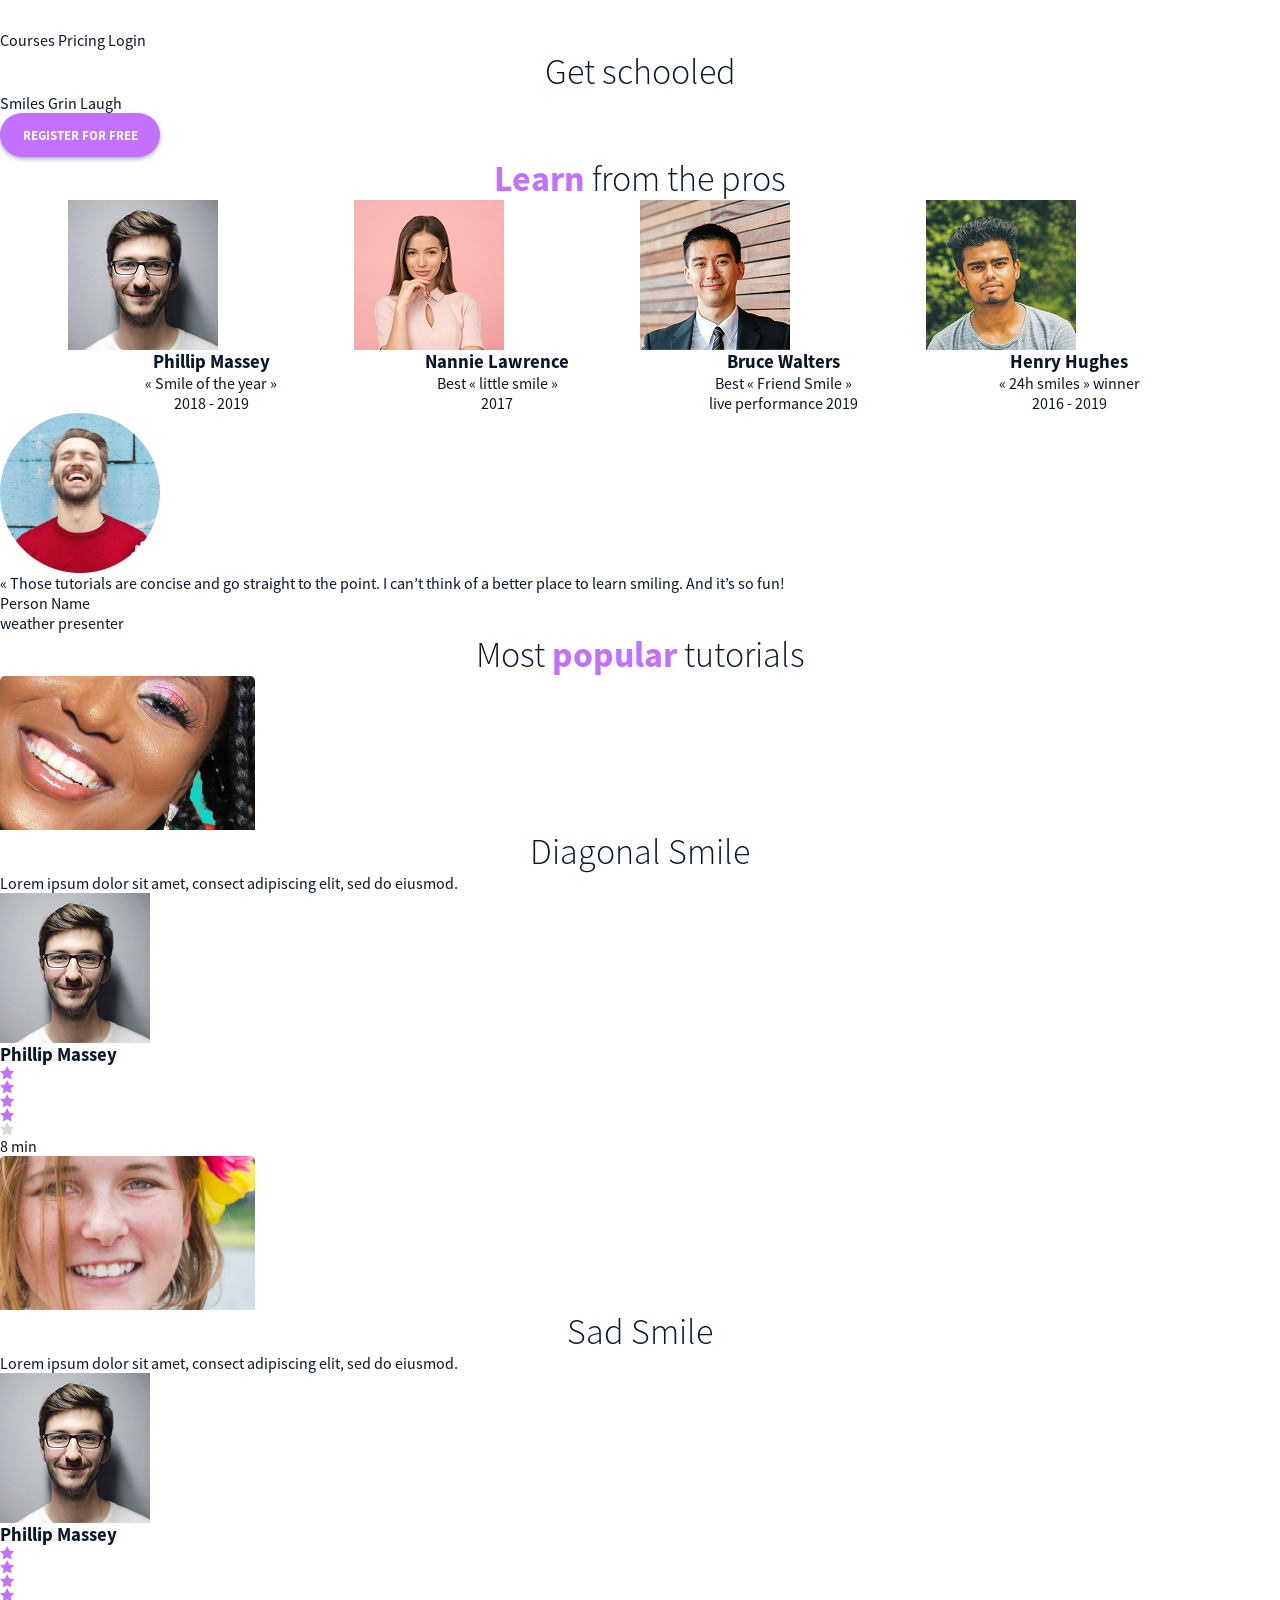
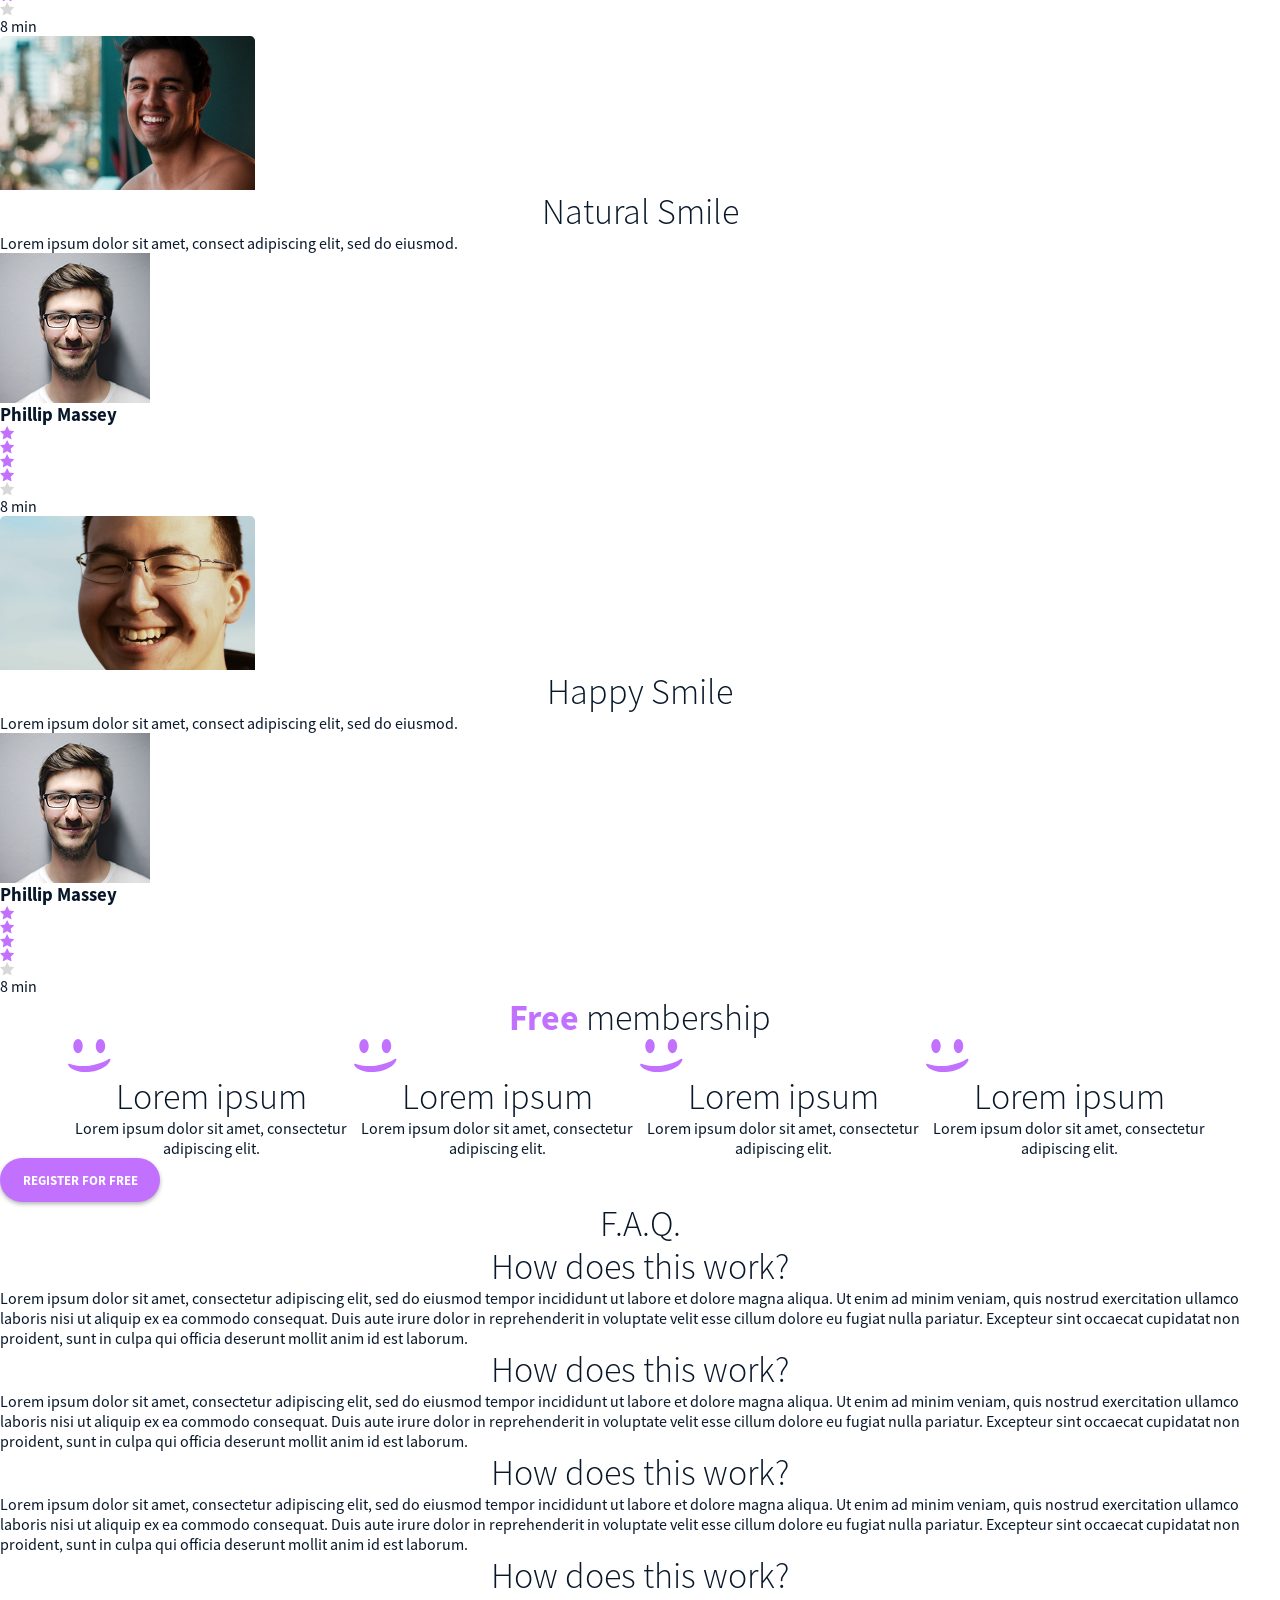
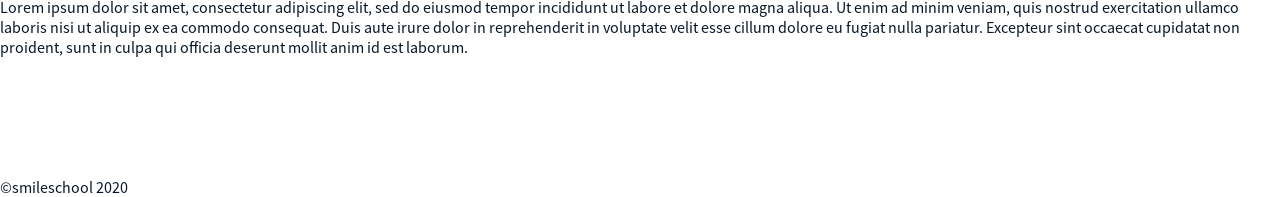
==== css_advanced/task_1/index.html @ 3a3b354c "css_advanced: SmileSchool page styled from the Figma design (header, banner, quote, videos, membersh" ====
<!DOCTYPE html>
<html lang="en">
<head>
  <meta charset="UTF-8">
  <meta name="viewport" content="width=device-width, initial-scale=1.0">
  <title>SmileSchool</title>
  <link rel="stylesheet" href="styles.css">
</head>
<body>
  <header>
    <a href="#"><img src="../assets/logo.svg" alt="SmileSchool logo"></a>
    <nav>
      <a href="#">Courses</a>
      <a href="#">Pricing</a>
      <a href="#">Login</a>
    </nav>
  </header>
  <main>
    <section class="banner">
      <div>
        <h1>Get schooled</h1>
        <p>Smiles Grin Laugh</p>
        <button>Register for free</button>
      </div>
      <div class="pros">
        <h2><strong>Learn</strong> from the pros</h2>
        <div class="grid">
          <div>
            <img src="../assets/profile_1.png" alt="Phillip Massey">
            <h3>Phillip Massey</h3>
            <p>« Smile of the year »<br>2018 - 2019</p>
          </div>
          <div>
            <img src="../assets/profile_2.png" alt="Nannie Lawrence">
            <h3>Nannie Lawrence</h3>
            <p>Best « little smile »<br>2017</p>
          </div>
          <div>
            <img src="../assets/profile_3.png" alt="Bruce Walters">
            <h3>Bruce Walters</h3>
            <p>Best « Friend Smile »<br>live performance 2019</p>
          </div>
          <div>
            <img src="../assets/profile_4.png" alt="Henry Hughes">
            <h3>Henry Hughes</h3>
            <p>« 24h smiles » winner<br>2016 - 2019</p>
          </div>
        </div>
      </div>
    </section>
    <section class="quote">
      <div>
        <img src="../assets/author.png" alt="Person Name">
        <div>
          <blockquote>« Those tutorials are concise and go straight to the point. I can’t think of a better place to learn smiling. And it’s so fun!</blockquote>
          <p class="name">Person Name</p>
          <p class="job">weather presenter</p>
        </div>
      </div>
    </section>
    <section class="videos">
      <h1>Most <strong>popular</strong> tutorials</h1>
      <div class="cards">
        <div class="video">
          <img src="../assets/preview_1.png" alt="Diagonal Smile thumbnail">
          <h2>Diagonal Smile</h2>
          <p>Lorem ipsum dolor sit amet, consect adipiscing elit, sed do eiusmod.</p>
          <div class="author">
            <img src="../assets/profile_1.png" alt="Phillip Massey">
            <h3>Phillip Massey</h3>
          </div>
          <div class="rating">
            <div>
              <img src="../assets/star_a.svg" alt="star">
              <img src="../assets/star_a.svg" alt="star">
              <img src="../assets/star_a.svg" alt="star">
              <img src="../assets/star_a.svg" alt="star">
              <img src="../assets/star_b.svg" alt="star">
            </div>
            <p>8 min</p>
          </div>
        </div>
        <div class="video">
          <img src="../assets/preview_2.png" alt="Sad Smile thumbnail">
          <h2>Sad Smile</h2>
          <p>Lorem ipsum dolor sit amet, consect adipiscing elit, sed do eiusmod.</p>
          <div class="author">
            <img src="../assets/profile_1.png" alt="Phillip Massey">
            <h3>Phillip Massey</h3>
          </div>
          <div class="rating">
            <div>
              <img src="../assets/star_a.svg" alt="star">
              <img src="../assets/star_a.svg" alt="star">
              <img src="../assets/star_a.svg" alt="star">
              <img src="../assets/star_a.svg" alt="star">
              <img src="../assets/star_b.svg" alt="star">
            </div>
            <p>8 min</p>
          </div>
        </div>
        <div class="video">
          <img src="../assets/preview_3.png" alt="Natural Smile thumbnail">
          <h2>Natural Smile</h2>
          <p>Lorem ipsum dolor sit amet, consect adipiscing elit, sed do eiusmod.</p>
          <div class="author">
            <img src="../assets/profile_1.png" alt="Phillip Massey">
            <h3>Phillip Massey</h3>
          </div>
          <div class="rating">
            <div>
              <img src="../assets/star_a.svg" alt="star">
              <img src="../assets/star_a.svg" alt="star">
              <img src="../assets/star_a.svg" alt="star">
              <img src="../assets/star_a.svg" alt="star">
              <img src="../assets/star_b.svg" alt="star">
            </div>
            <p>8 min</p>
          </div>
        </div>
        <div class="video">
          <img src="../assets/preview_4.png" alt="Happy Smile thumbnail">
          <h2>Happy Smile</h2>
          <p>Lorem ipsum dolor sit amet, consect adipiscing elit, sed do eiusmod.</p>
          <div class="author">
            <img src="../assets/profile_1.png" alt="Phillip Massey">
            <h3>Phillip Massey</h3>
          </div>
          <div class="rating">
            <div>
              <img src="../assets/star_a.svg" alt="star">
              <img src="../assets/star_a.svg" alt="star">
              <img src="../assets/star_a.svg" alt="star">
              <img src="../assets/star_a.svg" alt="star">
              <img src="../assets/star_b.svg" alt="star">
            </div>
            <p>8 min</p>
          </div>
        </div>
      </div>
    </section>
    <section class="membership">
      <h1><strong>Free</strong> membership</h1>
      <div class="grid">
        <div>
          <img src="../assets/smile.svg" alt="smile">
          <h2>Lorem ipsum</h2>
          <p>Lorem ipsum dolor sit amet, consectetur adipiscing elit.</p>
        </div>
        <div>
          <img src="../assets/smile.svg" alt="smile">
          <h2>Lorem ipsum</h2>
          <p>Lorem ipsum dolor sit amet, consectetur adipiscing elit.</p>
        </div>
        <div>
          <img src="../assets/smile.svg" alt="smile">
          <h2>Lorem ipsum</h2>
          <p>Lorem ipsum dolor sit amet, consectetur adipiscing elit.</p>
        </div>
        <div>
          <img src="../assets/smile.svg" alt="smile">
          <h2>Lorem ipsum</h2>
          <p>Lorem ipsum dolor sit amet, consectetur adipiscing elit.</p>
        </div>
      </div>
      <button>Register for free</button>
    </section>
    <section class="faq">
      <h1>F.A.Q.</h1>
      <div>
        <div class="row">
          <div>
            <h2>How does this work?</h2>
            <p>Lorem ipsum dolor sit amet, consectetur adipiscing elit, sed do eiusmod tempor incididunt ut labore et dolore magna aliqua. Ut enim ad minim veniam, quis nostrud exercitation ullamco laboris nisi ut aliquip ex ea commodo consequat. Duis aute irure dolor in reprehenderit in voluptate velit esse cillum dolore eu fugiat nulla pariatur. Excepteur sint occaecat cupidatat non proident, sunt in culpa qui officia deserunt mollit anim id est laborum.</p>
          </div>
          <div>
            <h2>How does this work?</h2>
            <p>Lorem ipsum dolor sit amet, consectetur adipiscing elit, sed do eiusmod tempor incididunt ut labore et dolore magna aliqua. Ut enim ad minim veniam, quis nostrud exercitation ullamco laboris nisi ut aliquip ex ea commodo consequat. Duis aute irure dolor in reprehenderit in voluptate velit esse cillum dolore eu fugiat nulla pariatur. Excepteur sint occaecat cupidatat non proident, sunt in culpa qui officia deserunt mollit anim id est laborum.</p>
          </div>
        </div>
        <div class="row">
          <div>
            <h2>How does this work?</h2>
            <p>Lorem ipsum dolor sit amet, consectetur adipiscing elit, sed do eiusmod tempor incididunt ut labore et dolore magna aliqua. Ut enim ad minim veniam, quis nostrud exercitation ullamco laboris nisi ut aliquip ex ea commodo consequat. Duis aute irure dolor in reprehenderit in voluptate velit esse cillum dolore eu fugiat nulla pariatur. Excepteur sint occaecat cupidatat non proident, sunt in culpa qui officia deserunt mollit anim id est laborum.</p>
          </div>
          <div>
            <h2>How does this work?</h2>
            <p>Lorem ipsum dolor sit amet, consectetur adipiscing elit, sed do eiusmod tempor incididunt ut labore et dolore magna aliqua. Ut enim ad minim veniam, quis nostrud exercitation ullamco laboris nisi ut aliquip ex ea commodo consequat. Duis aute irure dolor in reprehenderit in voluptate velit esse cillum dolore eu fugiat nulla pariatur. Excepteur sint occaecat cupidatat non proident, sunt in culpa qui officia deserunt mollit anim id est laborum.</p>
          </div>
        </div>
      </div>
    </section>
  </main>
  <footer>
    <div>
      <div class="top">
        <img src="../assets/logo.svg" alt="SmileSchool logo">
        <div>
          <a href="#"><img src="../assets/icon_facebook.svg" alt="Facebook"></a>
          <a href="#"><img src="../assets/icon_twitter.svg" alt="Twitter"></a>
          <a href="#"><img src="../assets/icon_instagram.svg" alt="Instagram"></a>
        </div>
      </div>
      <p>©smileschool 2020</p>
    </div>
  </footer>
</body>
</html>
---- css_advanced/task_1/styles.css ----
@font-face {
  font-family: "Source Sans Pro";
  font-weight: 300;
  src: url("../assets/source-sans-pro_light.otf");
}

@font-face {
  font-family: "Source Sans Pro";
  font-weight: 400;
  src: url("../assets/source-sans-pro_regular.otf");
}

@font-face {
  font-family: "Source Sans Pro";
  font-weight: 400;
  font-style: italic;
  src: url("../assets/source-sans-pro_italic.otf");
}

@font-face {
  font-family: "Source Sans Pro";
  font-weight: 700;
  src: url("../assets/source-sans-pro_bold.otf");
}

body {
  margin: 0;
  font-family: "Source Sans Pro", sans-serif;
  background-color: #FFFFFF;
  color: #071629;
}

h1, h2, h3, p, blockquote {
  margin: 0;
}

img {
  display: block;
}

a {
  color: inherit;
  text-decoration: none;
}

button {
  width: 160px;
  height: 44px;
  border: none;
  border-radius: 22px;
  background-color: #C271FF;
  box-shadow: 0 2px 4px rgba(0, 0, 0, 0.3);
  color: #FFFFFF;
  font-family: inherit;
  font-size: 13px;
  font-weight: 700;
  text-transform: uppercase;
  cursor: pointer;
}

main h1, main h2 {
  font-size: 36px;
  font-weight: 300;
  line-height: 43px;
  text-align: center;
}

strong {
  color: #C271FF;
  font-weight: 700;
}

.grid {
  display: flex;
  max-width: 1144px;
  margin: 0 auto;
  text-align: center;
}

.grid > div {
  flex: 1;
}
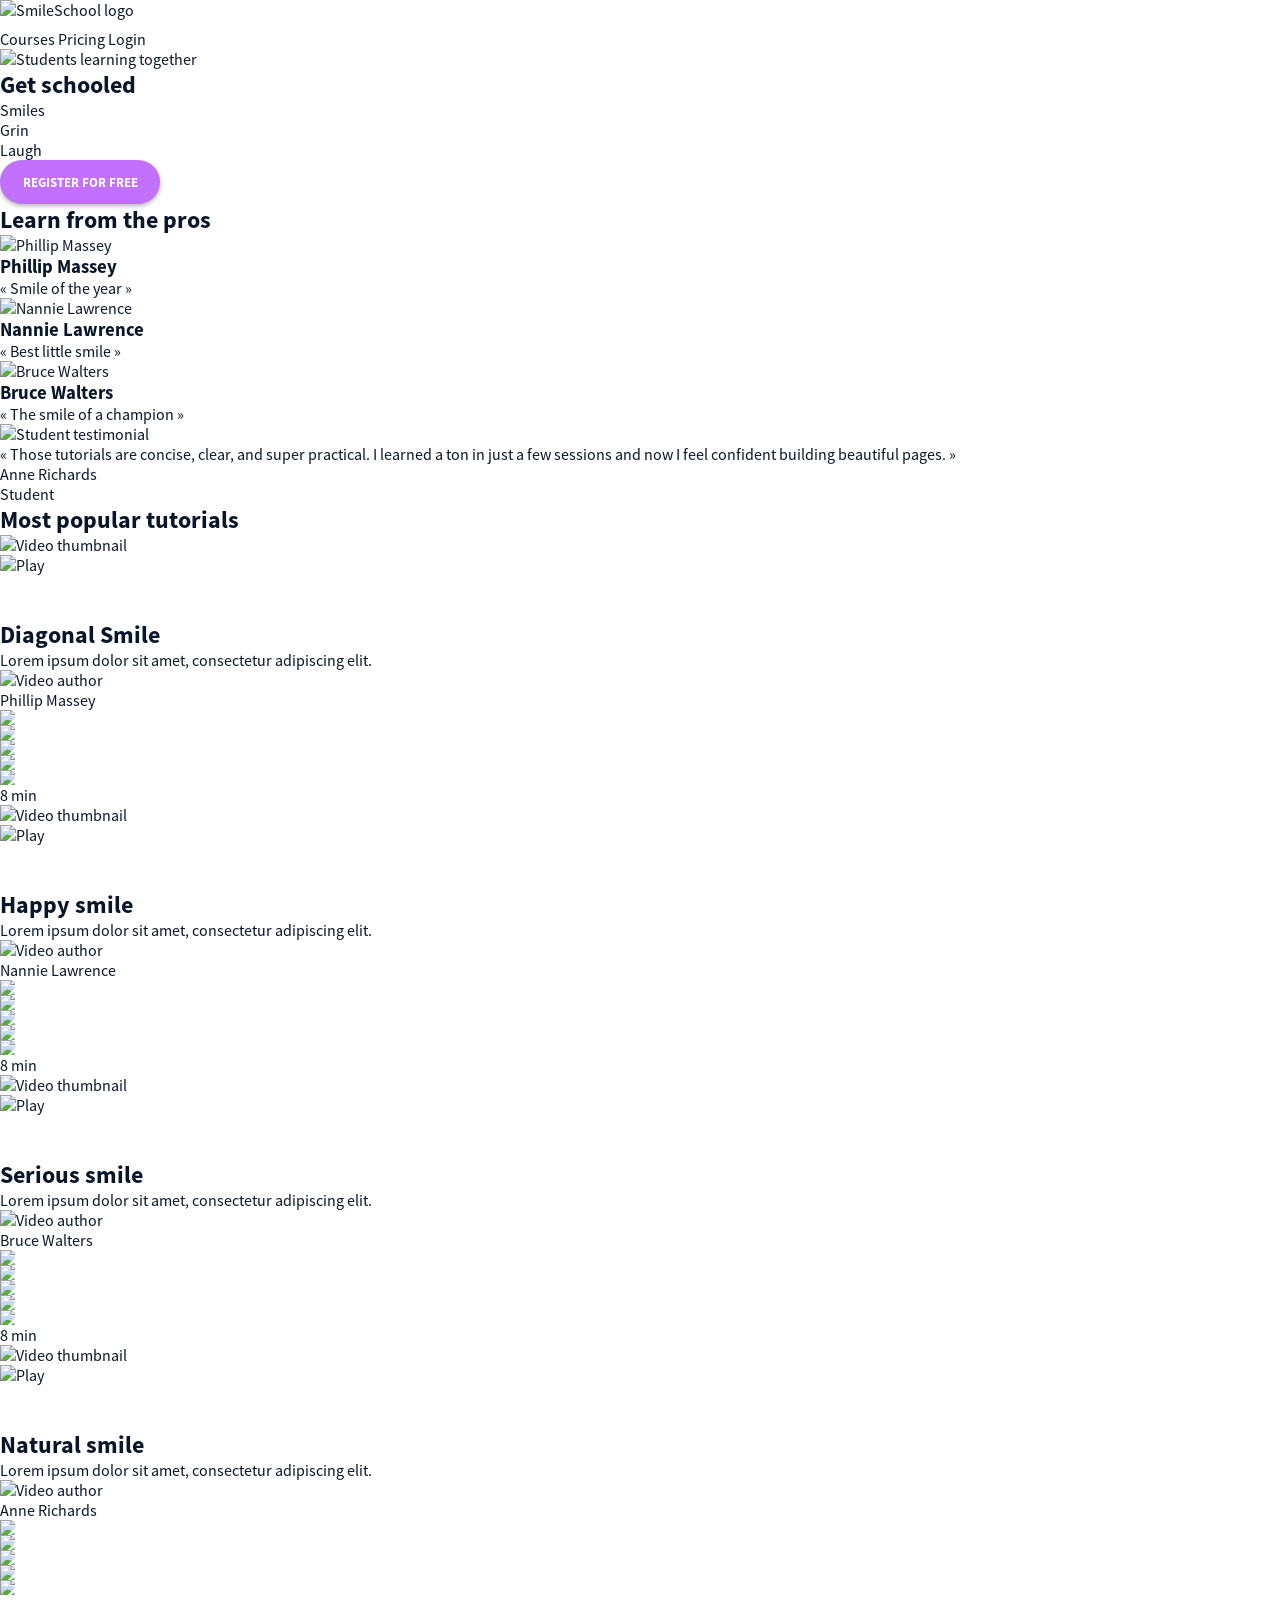
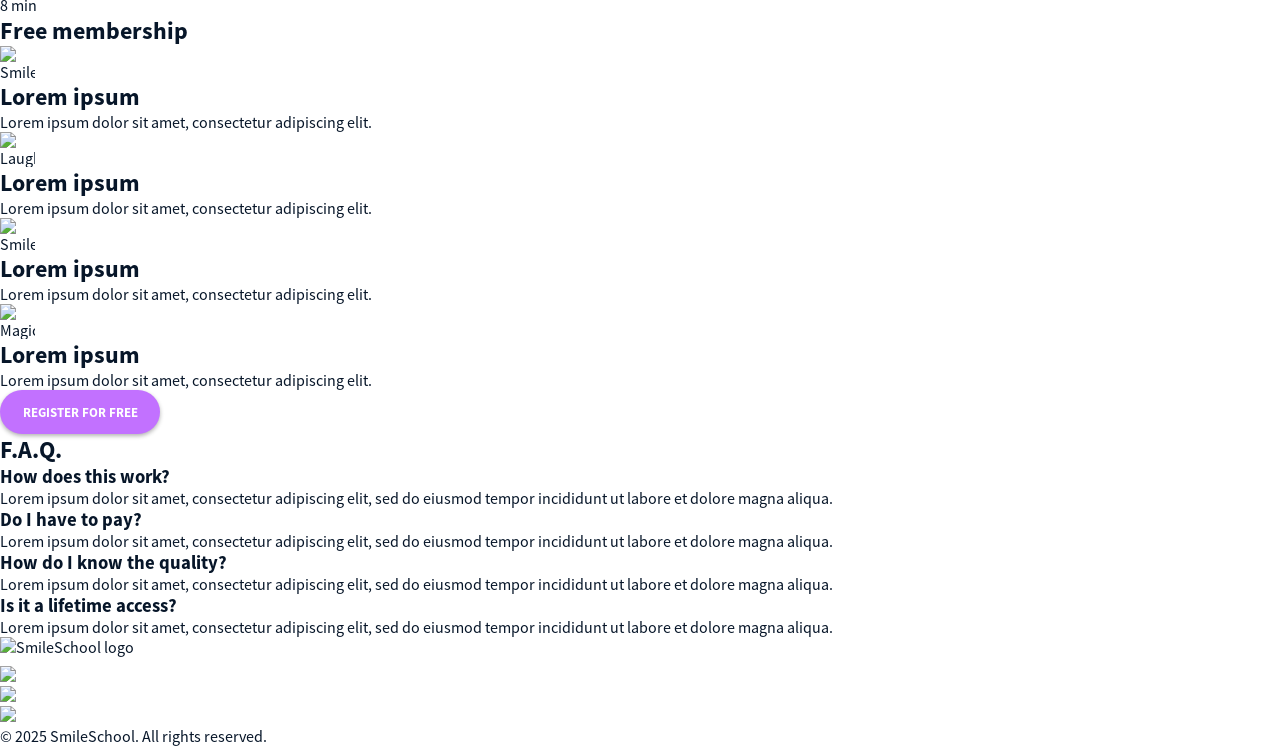
==== commit 2465f92a: "s" ====
--- a/css_advanced/task_1/index.html
+++ b/css_advanced/task_1/index.html
@@ -1,208 +1,241 @@
 <!DOCTYPE html>
 <html lang="en">
-<head>
-  <meta charset="UTF-8">
-  <meta name="viewport" content="width=device-width, initial-scale=1.0">
-  <title>SmileSchool</title>
-  <link rel="stylesheet" href="styles.css">
-</head>
-<body>
-  <header>
-    <a href="#"><img src="../assets/logo.svg" alt="SmileSchool logo"></a>
-    <nav>
-      <a href="#">Courses</a>
-      <a href="#">Pricing</a>
-      <a href="#">Login</a>
-    </nav>
-  </header>
-  <main>
-    <section class="banner">
-      <div>
-        <h1>Get schooled</h1>
-        <p>Smiles Grin Laugh</p>
-        <button>Register for free</button>
-      </div>
-      <div class="pros">
-        <h2><strong>Learn</strong> from the pros</h2>
-        <div class="grid">
-          <div>
-            <img src="../assets/profile_1.png" alt="Phillip Massey">
-            <h3>Phillip Massey</h3>
-            <p>« Smile of the year »<br>2018 - 2019</p>
-          </div>
-          <div>
-            <img src="../assets/profile_2.png" alt="Nannie Lawrence">
-            <h3>Nannie Lawrence</h3>
-            <p>Best « little smile »<br>2017</p>
-          </div>
-          <div>
-            <img src="../assets/profile_3.png" alt="Bruce Walters">
-            <h3>Bruce Walters</h3>
-            <p>Best « Friend Smile »<br>live performance 2019</p>
-          </div>
-          <div>
-            <img src="../assets/profile_4.png" alt="Henry Hughes">
-            <h3>Henry Hughes</h3>
-            <p>« 24h smiles » winner<br>2016 - 2019</p>
-          </div>
-        </div>
-      </div>
-    </section>
-    <section class="quote">
-      <div>
-        <img src="../assets/author.png" alt="Person Name">
-        <div>
-          <blockquote>« Those tutorials are concise and go straight to the point. I can’t think of a better place to learn smiling. And it’s so fun!</blockquote>
-          <p class="name">Person Name</p>
-          <p class="job">weather presenter</p>
-        </div>
-      </div>
-    </section>
-    <section class="videos">
-      <h1>Most <strong>popular</strong> tutorials</h1>
-      <div class="cards">
-        <div class="video">
-          <img src="../assets/preview_1.png" alt="Diagonal Smile thumbnail">
+  <head>
+    <meta charset="UTF-8" />
+    <meta name="viewport" content="width=device-width, initial-scale=1.0" />
+    <title>SmileSchool</title>
+    <link rel="preconnect" href="https://fonts.googleapis.com" />
+    <link rel="preconnect" href="https://fonts.gstatic.com" crossorigin />
+    <link href="https://fonts.googleapis.com/css2?family=Source+Sans+3:wght@200;300;400;600;700;900&display=swap" rel="stylesheet" />
+    <link rel="stylesheet" href="styles.css" />
+  </head>
+  <body>
+    <section id="banner-section">
+      <header>
+        <div id="header-div">
+          <a href="#" aria-label="SmileSchool home">
+            <img src="https://cdn-icons-png.flaticon.com/512/684/684908.png" alt="SmileSchool logo" width="167" height="29" />
+          </a>
+          <nav id="header-links" aria-label="Main navigation">
+            <a href="#courses">Courses</a>
+            <a href="#pricing">Pricing</a>
+            <a href="#login">Login</a>
+          </nav>
+        </div>
+      </header>
+
+      <img
+        id="banner-bg"
+        src="https://images.unsplash.com/photo-1516321318423-f06f85e504b3?auto=format&fit=crop&w=1440&q=80"
+        alt="Students learning together"
+      />
+      <div id="gradient"></div>
+
+      <h1>Get schooled</h1>
+      <div id="banner-text">
+        <p>Smiles</p>
+        <p>Grin</p>
+        <p>Laugh</p>
+      </div>
+      <button class="register-button" id="banner-button" type="button">REGISTER FOR FREE</button>
+    </section>
+
+    <section id="pros-section">
+      <h2>Learn from the pros</h2>
+      <div id="pros-quotes">
+        <article class="pro">
+          <img class="round-image" src="https://images.unsplash.com/photo-1500648767791-00dcc994a43e?auto=format&fit=crop&w=300&q=80" alt="Phillip Massey" />
+          <h3 id="pro">Phillip Massey</h3>
+          <p class="pro-quote">« Smile of the year »</p>
+        </article>
+        <article class="pro">
+          <img class="round-image" src="https://images.unsplash.com/photo-1494790108377-be9c29b29330?auto=format&fit=crop&w=300&q=80" alt="Nannie Lawrence" />
+          <h3 id="pro">Nannie Lawrence</h3>
+          <p class="pro-quote">« Best little smile »</p>
+        </article>
+        <article class="pro">
+          <img class="round-image" src="https://images.unsplash.com/photo-1506794778202-cad84cf45f1d?auto=format&fit=crop&w=300&q=80" alt="Bruce Walters" />
+          <h3 id="pro">Bruce Walters</h3>
+          <p class="pro-quote">« The smile of a champion »</p>
+        </article>
+      </div>
+    </section>
+
+    <section id="quotes-section">
+      <div id="quote-div">
+        <img src="https://images.unsplash.com/photo-1534528741775-53994a69daeb?auto=format&fit=crop&w=200&q=80" alt="Student testimonial" />
+        <div id="quote-block">
+          <blockquote>
+            « Those tutorials are concise, clear, and super practical. I learned a ton in just a few sessions and now I feel confident building beautiful pages. »
+          </blockquote>
+          <p id="quote-auth">Anne Richards</p>
+          <p id="auth-profession">Student</p>
+        </div>
+      </div>
+    </section>
+
+    <section id="videos-section">
+      <h1>Most popular tutorials</h1>
+      <div id="videos-container">
+        <article class="video-container">
+          <div class="video">
+            <img class="video-img" src="https://images.unsplash.com/photo-1516321165247-4aa89a48be28?auto=format&fit=crop&w=500&q=80" alt="Video thumbnail" />
+            <img class="play-button" src="https://cdn-icons-png.flaticon.com/512/1946/1946488.png" alt="Play" width="64" height="64" />
+          </div>
           <h2>Diagonal Smile</h2>
-          <p>Lorem ipsum dolor sit amet, consect adipiscing elit, sed do eiusmod.</p>
-          <div class="author">
-            <img src="../assets/profile_1.png" alt="Phillip Massey">
-            <h3>Phillip Massey</h3>
-          </div>
-          <div class="rating">
-            <div>
-              <img src="../assets/star_a.svg" alt="star">
-              <img src="../assets/star_a.svg" alt="star">
-              <img src="../assets/star_a.svg" alt="star">
-              <img src="../assets/star_a.svg" alt="star">
-              <img src="../assets/star_b.svg" alt="star">
-            </div>
-            <p>8 min</p>
-          </div>
-        </div>
-        <div class="video">
-          <img src="../assets/preview_2.png" alt="Sad Smile thumbnail">
-          <h2>Sad Smile</h2>
-          <p>Lorem ipsum dolor sit amet, consect adipiscing elit, sed do eiusmod.</p>
-          <div class="author">
-            <img src="../assets/profile_1.png" alt="Phillip Massey">
-            <h3>Phillip Massey</h3>
-          </div>
-          <div class="rating">
-            <div>
-              <img src="../assets/star_a.svg" alt="star">
-              <img src="../assets/star_a.svg" alt="star">
-              <img src="../assets/star_a.svg" alt="star">
-              <img src="../assets/star_a.svg" alt="star">
-              <img src="../assets/star_b.svg" alt="star">
-            </div>
-            <p>8 min</p>
-          </div>
-        </div>
-        <div class="video">
-          <img src="../assets/preview_3.png" alt="Natural Smile thumbnail">
-          <h2>Natural Smile</h2>
-          <p>Lorem ipsum dolor sit amet, consect adipiscing elit, sed do eiusmod.</p>
-          <div class="author">
-            <img src="../assets/profile_1.png" alt="Phillip Massey">
-            <h3>Phillip Massey</h3>
-          </div>
-          <div class="rating">
-            <div>
-              <img src="../assets/star_a.svg" alt="star">
-              <img src="../assets/star_a.svg" alt="star">
-              <img src="../assets/star_a.svg" alt="star">
-              <img src="../assets/star_a.svg" alt="star">
-              <img src="../assets/star_b.svg" alt="star">
-            </div>
-            <p>8 min</p>
-          </div>
-        </div>
-        <div class="video">
-          <img src="../assets/preview_4.png" alt="Happy Smile thumbnail">
-          <h2>Happy Smile</h2>
-          <p>Lorem ipsum dolor sit amet, consect adipiscing elit, sed do eiusmod.</p>
-          <div class="author">
-            <img src="../assets/profile_1.png" alt="Phillip Massey">
-            <h3>Phillip Massey</h3>
-          </div>
-          <div class="rating">
-            <div>
-              <img src="../assets/star_a.svg" alt="star">
-              <img src="../assets/star_a.svg" alt="star">
-              <img src="../assets/star_a.svg" alt="star">
-              <img src="../assets/star_a.svg" alt="star">
-              <img src="../assets/star_b.svg" alt="star">
-            </div>
-            <p>8 min</p>
-          </div>
-        </div>
-      </div>
-    </section>
-    <section class="membership">
-      <h1><strong>Free</strong> membership</h1>
-      <div class="grid">
-        <div>
-          <img src="../assets/smile.svg" alt="smile">
-          <h2>Lorem ipsum</h2>
-          <p>Lorem ipsum dolor sit amet, consectetur adipiscing elit.</p>
-        </div>
-        <div>
-          <img src="../assets/smile.svg" alt="smile">
-          <h2>Lorem ipsum</h2>
-          <p>Lorem ipsum dolor sit amet, consectetur adipiscing elit.</p>
-        </div>
-        <div>
-          <img src="../assets/smile.svg" alt="smile">
-          <h2>Lorem ipsum</h2>
-          <p>Lorem ipsum dolor sit amet, consectetur adipiscing elit.</p>
-        </div>
-        <div>
-          <img src="../assets/smile.svg" alt="smile">
-          <h2>Lorem ipsum</h2>
-          <p>Lorem ipsum dolor sit amet, consectetur adipiscing elit.</p>
-        </div>
-      </div>
-      <button>Register for free</button>
-    </section>
-    <section class="faq">
-      <h1>F.A.Q.</h1>
-      <div>
-        <div class="row">
-          <div>
-            <h2>How does this work?</h2>
-            <p>Lorem ipsum dolor sit amet, consectetur adipiscing elit, sed do eiusmod tempor incididunt ut labore et dolore magna aliqua. Ut enim ad minim veniam, quis nostrud exercitation ullamco laboris nisi ut aliquip ex ea commodo consequat. Duis aute irure dolor in reprehenderit in voluptate velit esse cillum dolore eu fugiat nulla pariatur. Excepteur sint occaecat cupidatat non proident, sunt in culpa qui officia deserunt mollit anim id est laborum.</p>
-          </div>
-          <div>
-            <h2>How does this work?</h2>
-            <p>Lorem ipsum dolor sit amet, consectetur adipiscing elit, sed do eiusmod tempor incididunt ut labore et dolore magna aliqua. Ut enim ad minim veniam, quis nostrud exercitation ullamco laboris nisi ut aliquip ex ea commodo consequat. Duis aute irure dolor in reprehenderit in voluptate velit esse cillum dolore eu fugiat nulla pariatur. Excepteur sint occaecat cupidatat non proident, sunt in culpa qui officia deserunt mollit anim id est laborum.</p>
-          </div>
-        </div>
-        <div class="row">
-          <div>
-            <h2>How does this work?</h2>
-            <p>Lorem ipsum dolor sit amet, consectetur adipiscing elit, sed do eiusmod tempor incididunt ut labore et dolore magna aliqua. Ut enim ad minim veniam, quis nostrud exercitation ullamco laboris nisi ut aliquip ex ea commodo consequat. Duis aute irure dolor in reprehenderit in voluptate velit esse cillum dolore eu fugiat nulla pariatur. Excepteur sint occaecat cupidatat non proident, sunt in culpa qui officia deserunt mollit anim id est laborum.</p>
-          </div>
-          <div>
-            <h2>How does this work?</h2>
-            <p>Lorem ipsum dolor sit amet, consectetur adipiscing elit, sed do eiusmod tempor incididunt ut labore et dolore magna aliqua. Ut enim ad minim veniam, quis nostrud exercitation ullamco laboris nisi ut aliquip ex ea commodo consequat. Duis aute irure dolor in reprehenderit in voluptate velit esse cillum dolore eu fugiat nulla pariatur. Excepteur sint occaecat cupidatat non proident, sunt in culpa qui officia deserunt mollit anim id est laborum.</p>
-          </div>
-        </div>
-      </div>
-    </section>
-  </main>
-  <footer>
-    <div>
-      <div class="top">
-        <img src="../assets/logo.svg" alt="SmileSchool logo">
-        <div>
-          <a href="#"><img src="../assets/icon_facebook.svg" alt="Facebook"></a>
-          <a href="#"><img src="../assets/icon_twitter.svg" alt="Twitter"></a>
-          <a href="#"><img src="../assets/icon_instagram.svg" alt="Instagram"></a>
-        </div>
-      </div>
-      <p>©smileschool 2020</p>
-    </div>
-  </footer>
-</body>
+          <p class="video-desc">Lorem ipsum dolor sit amet, consectetur adipiscing elit.</p>
+          <div class="author-container">
+            <img class="author-img" src="https://images.unsplash.com/photo-1438761681033-6461ffad8d80?auto=format&fit=crop&w=100&q=80" alt="Video author" />
+            <p class="video-author-name">Phillip Massey</p>
+          </div>
+          <div class="video-rating">
+            <div class="stars-ratings" aria-label="five star rating">
+              <img src="https://cdn-icons-png.flaticon.com/512/1828/1828884.png" alt="Star" width="15" height="15" />
+              <img src="https://cdn-icons-png.flaticon.com/512/1828/1828884.png" alt="Star" width="15" height="15" />
+              <img src="https://cdn-icons-png.flaticon.com/512/1828/1828884.png" alt="Star" width="15" height="15" />
+              <img src="https://cdn-icons-png.flaticon.com/512/1828/1828884.png" alt="Star" width="15" height="15" />
+              <img src="https://cdn-icons-png.flaticon.com/512/1828/1828884.png" alt="Star" width="15" height="15" />
+            </div>
+            <p>8 min</p>
+          </div>
+        </article>
+
+        <article class="video-container">
+          <div class="video">
+            <img class="video-img" src="https://images.unsplash.com/photo-1522202176988-66273c2fd55f?auto=format&fit=crop&w=500&q=80" alt="Video thumbnail" />
+            <img class="play-button" src="https://cdn-icons-png.flaticon.com/512/1946/1946488.png" alt="Play" width="64" height="64" />
+          </div>
+          <h2>Happy smile</h2>
+          <p class="video-desc">Lorem ipsum dolor sit amet, consectetur adipiscing elit.</p>
+          <div class="author-container">
+            <img class="author-img" src="https://images.unsplash.com/photo-1544005313-94ddf0286df2?auto=format&fit=crop&w=100&q=80" alt="Video author" />
+            <p class="video-author-name">Nannie Lawrence</p>
+          </div>
+          <div class="video-rating">
+            <div class="stars-ratings" aria-label="five star rating">
+              <img src="https://cdn-icons-png.flaticon.com/512/1828/1828884.png" alt="Star" width="15" height="15" />
+              <img src="https://cdn-icons-png.flaticon.com/512/1828/1828884.png" alt="Star" width="15" height="15" />
+              <img src="https://cdn-icons-png.flaticon.com/512/1828/1828884.png" alt="Star" width="15" height="15" />
+              <img src="https://cdn-icons-png.flaticon.com/512/1828/1828884.png" alt="Star" width="15" height="15" />
+              <img src="https://cdn-icons-png.flaticon.com/512/1828/1828884.png" alt="Star" width="15" height="15" />
+            </div>
+            <p>8 min</p>
+          </div>
+        </article>
+
+        <article class="video-container">
+          <div class="video">
+            <img class="video-img" src="https://images.unsplash.com/photo-1497366754035-f200968a6e72?auto=format&fit=crop&w=500&q=80" alt="Video thumbnail" />
+            <img class="play-button" src="https://cdn-icons-png.flaticon.com/512/1946/1946488.png" alt="Play" width="64" height="64" />
+          </div>
+          <h2>Serious smile</h2>
+          <p class="video-desc">Lorem ipsum dolor sit amet, consectetur adipiscing elit.</p>
+          <div class="author-container">
+            <img class="author-img" src="https://images.unsplash.com/photo-1500648767791-00dcc994a43e?auto=format&fit=crop&w=100&q=80" alt="Video author" />
+            <p class="video-author-name">Bruce Walters</p>
+          </div>
+          <div class="video-rating">
+            <div class="stars-ratings" aria-label="five star rating">
+              <img src="https://cdn-icons-png.flaticon.com/512/1828/1828884.png" alt="Star" width="15" height="15" />
+              <img src="https://cdn-icons-png.flaticon.com/512/1828/1828884.png" alt="Star" width="15" height="15" />
+              <img src="https://cdn-icons-png.flaticon.com/512/1828/1828884.png" alt="Star" width="15" height="15" />
+              <img src="https://cdn-icons-png.flaticon.com/512/1828/1828884.png" alt="Star" width="15" height="15" />
+              <img src="https://cdn-icons-png.flaticon.com/512/1828/1828884.png" alt="Star" width="15" height="15" />
+            </div>
+            <p>8 min</p>
+          </div>
+        </article>
+
+        <article class="video-container">
+          <div class="video">
+            <img class="video-img" src="https://images.unsplash.com/photo-1529156069898-49953e39b3ac?auto=format&fit=crop&w=500&q=80" alt="Video thumbnail" />
+            <img class="play-button" src="https://cdn-icons-png.flaticon.com/512/1946/1946488.png" alt="Play" width="64" height="64" />
+          </div>
+          <h2>Natural smile</h2>
+          <p class="video-desc">Lorem ipsum dolor sit amet, consectetur adipiscing elit.</p>
+          <div class="author-container">
+            <img class="author-img" src="https://images.unsplash.com/photo-1524504388940-b1c1722653e1?auto=format&fit=crop&w=100&q=80" alt="Video author" />
+            <p class="video-author-name">Anne Richards</p>
+          </div>
+          <div class="video-rating">
+            <div class="stars-ratings" aria-label="five star rating">
+              <img src="https://cdn-icons-png.flaticon.com/512/1828/1828884.png" alt="Star" width="15" height="15" />
+              <img src="https://cdn-icons-png.flaticon.com/512/1828/1828884.png" alt="Star" width="15" height="15" />
+              <img src="https://cdn-icons-png.flaticon.com/512/1828/1828884.png" alt="Star" width="15" height="15" />
+              <img src="https://cdn-icons-png.flaticon.com/512/1828/1828884.png" alt="Star" width="15" height="15" />
+              <img src="https://cdn-icons-png.flaticon.com/512/1828/1828884.png" alt="Star" width="15" height="15" />
+            </div>
+            <p>8 min</p>
+          </div>
+        </article>
+      </div>
+    </section>
+
+    <section id="membership-section">
+      <h1>Free membership</h1>
+      <div id="membership-list">
+        <article class="membership">
+          <img src="https://cdn-icons-png.flaticon.com/512/271/271154.png" alt="Smiles icon" width="35" height="35" />
+          <h2 class="membership-name">Lorem ipsum</h2>
+          <p>Lorem ipsum dolor sit amet, consectetur adipiscing elit.</p>
+        </article>
+        <article class="membership">
+          <img src="https://cdn-icons-png.flaticon.com/512/2228/2228574.png" alt="Laugh icon" width="35" height="35" />
+          <h2 class="membership-name">Lorem ipsum</h2>
+          <p>Lorem ipsum dolor sit amet, consectetur adipiscing elit.</p>
+        </article>
+        <article class="membership">
+          <img src="https://cdn-icons-png.flaticon.com/512/1015/1015606.png" alt="Smile icon" width="35" height="35" />
+          <h2 class="membership-name">Lorem ipsum</h2>
+          <p>Lorem ipsum dolor sit amet, consectetur adipiscing elit.</p>
+        </article>
+        <article class="membership">
+          <img src="https://cdn-icons-png.flaticon.com/512/443/443140.png" alt="Magic icon" width="35" height="35" />
+          <h2 class="membership-name">Lorem ipsum</h2>
+          <p>Lorem ipsum dolor sit amet, consectetur adipiscing elit.</p>
+        </article>
+      </div>
+      <button class="register-button" id="membership-button" type="button">REGISTER FOR FREE</button>
+    </section>
+
+    <section id="FAQ-section">
+      <h2 id="FAQ-title">F.A.Q.</h2>
+      <div id="FAQ-content">
+        <div class="FAQ-row-block">
+          <article class="FAQ-item-block">
+            <h3 class="FAQ-question">How does this work?</h3>
+            <p class="FAQ-answer">Lorem ipsum dolor sit amet, consectetur adipiscing elit, sed do eiusmod tempor incididunt ut labore et dolore magna aliqua.</p>
+          </article>
+          <article class="FAQ-item-block">
+            <h3 class="FAQ-question">Do I have to pay?</h3>
+            <p class="FAQ-answer">Lorem ipsum dolor sit amet, consectetur adipiscing elit, sed do eiusmod tempor incididunt ut labore et dolore magna aliqua.</p>
+          </article>
+        </div>
+        <div class="FAQ-row-block">
+          <article class="FAQ-item-block">
+            <h3 class="FAQ-question">How do I know the quality?</h3>
+            <p class="FAQ-answer">Lorem ipsum dolor sit amet, consectetur adipiscing elit, sed do eiusmod tempor incididunt ut labore et dolore magna aliqua.</p>
+          </article>
+          <article class="FAQ-item-block">
+            <h3 class="FAQ-question">Is it a lifetime access?</h3>
+            <p class="FAQ-answer">Lorem ipsum dolor sit amet, consectetur adipiscing elit, sed do eiusmod tempor incididunt ut labore et dolore magna aliqua.</p>
+          </article>
+        </div>
+      </div>
+    </section>
+
+    <footer>
+      <div id="footer-row-block">
+        <a href="#" aria-label="SmileSchool home">
+          <img src="https://cdn-icons-png.flaticon.com/512/684/684908.png" alt="SmileSchool logo" width="167" height="29" />
+        </a>
+        <div id="footer-sites" aria-label="Social links">
+          <a href="#" aria-label="Facebook"><img src="https://cdn-icons-png.flaticon.com/512/1384/1384015.png" alt="Facebook" width="20" height="20" /></a>
+          <a href="#" aria-label="Twitter"><img src="https://cdn-icons-png.flaticon.com/512/1384/1384012.png" alt="Twitter" width="20" height="20" /></a>
+          <a href="#" aria-label="Instagram"><img src="https://cdn-icons-png.flaticon.com/512/1384/1384015.png" alt="Instagram" width="20" height="20" /></a>
+        </div>
+      </div>
+      <p id="footer-copyright">© 2025 SmileSchool. All rights reserved.</p>
+    </footer>
+  </body>
 </html>
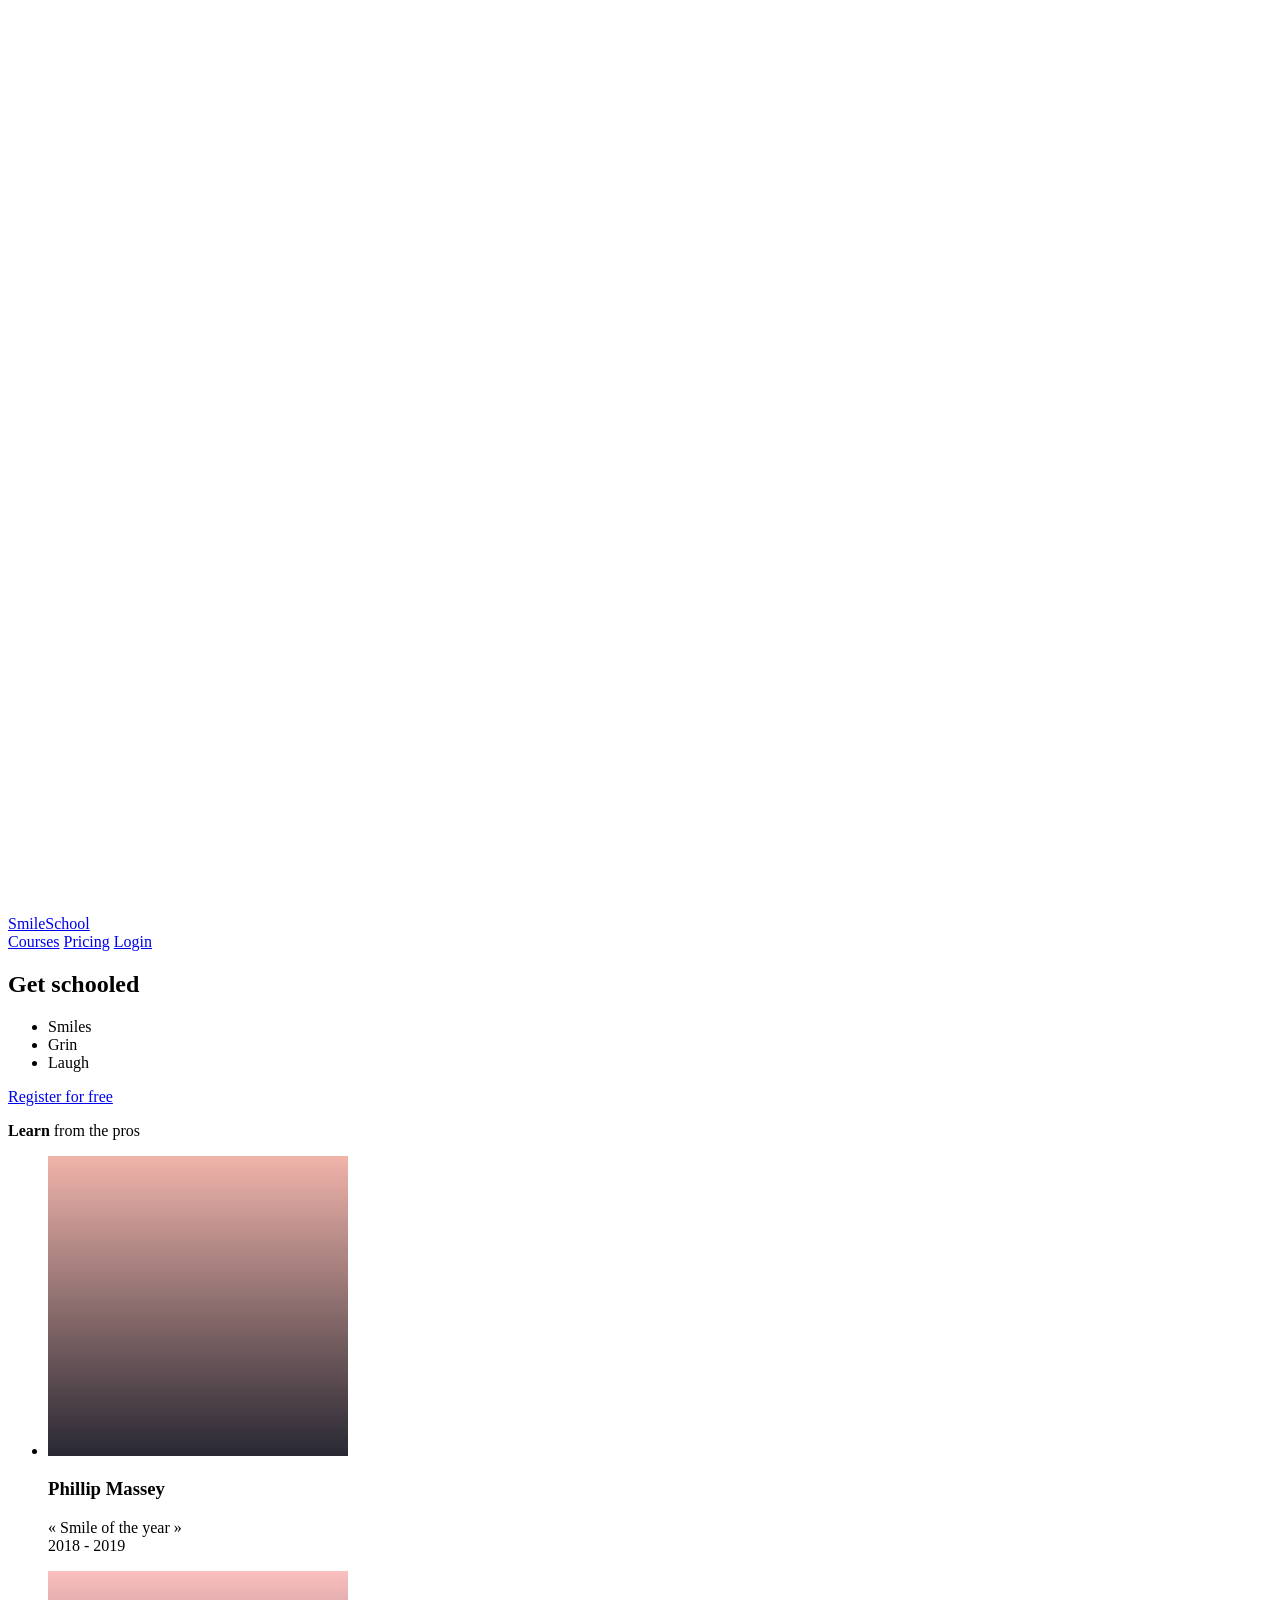
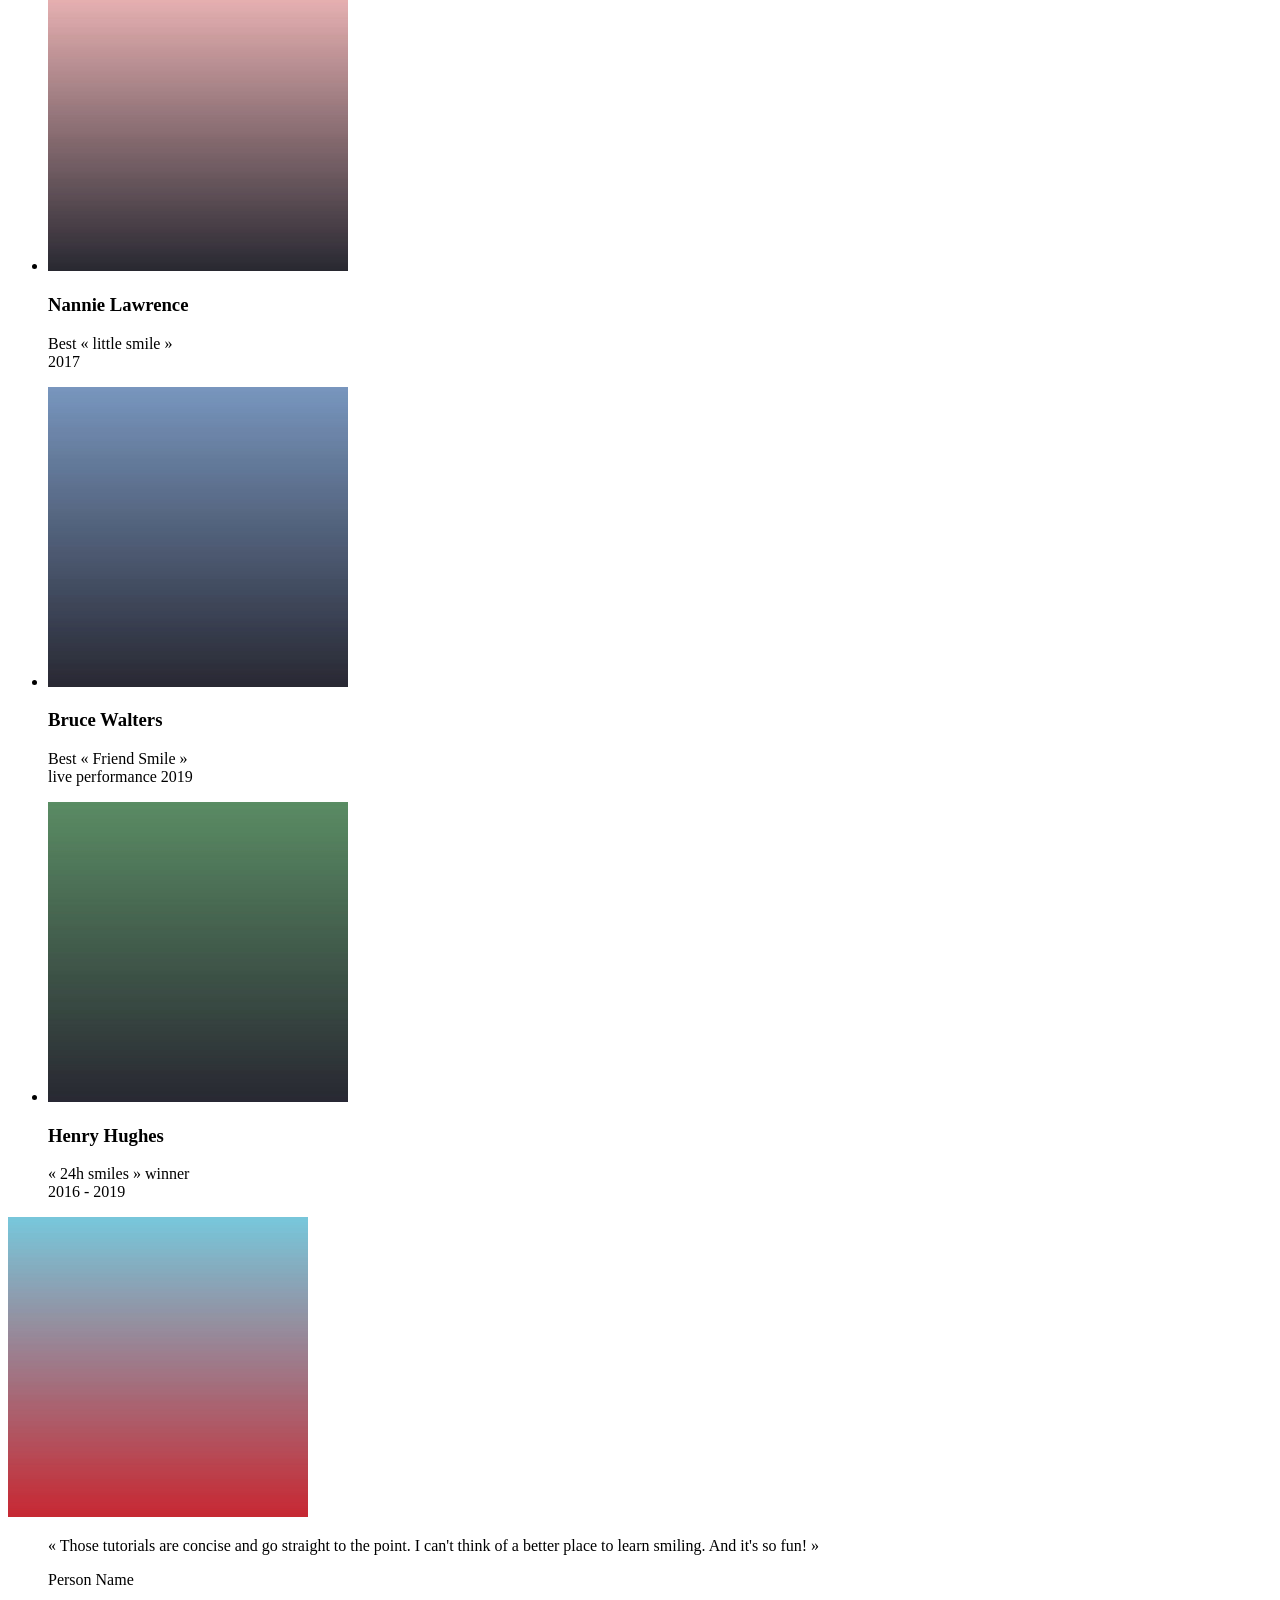
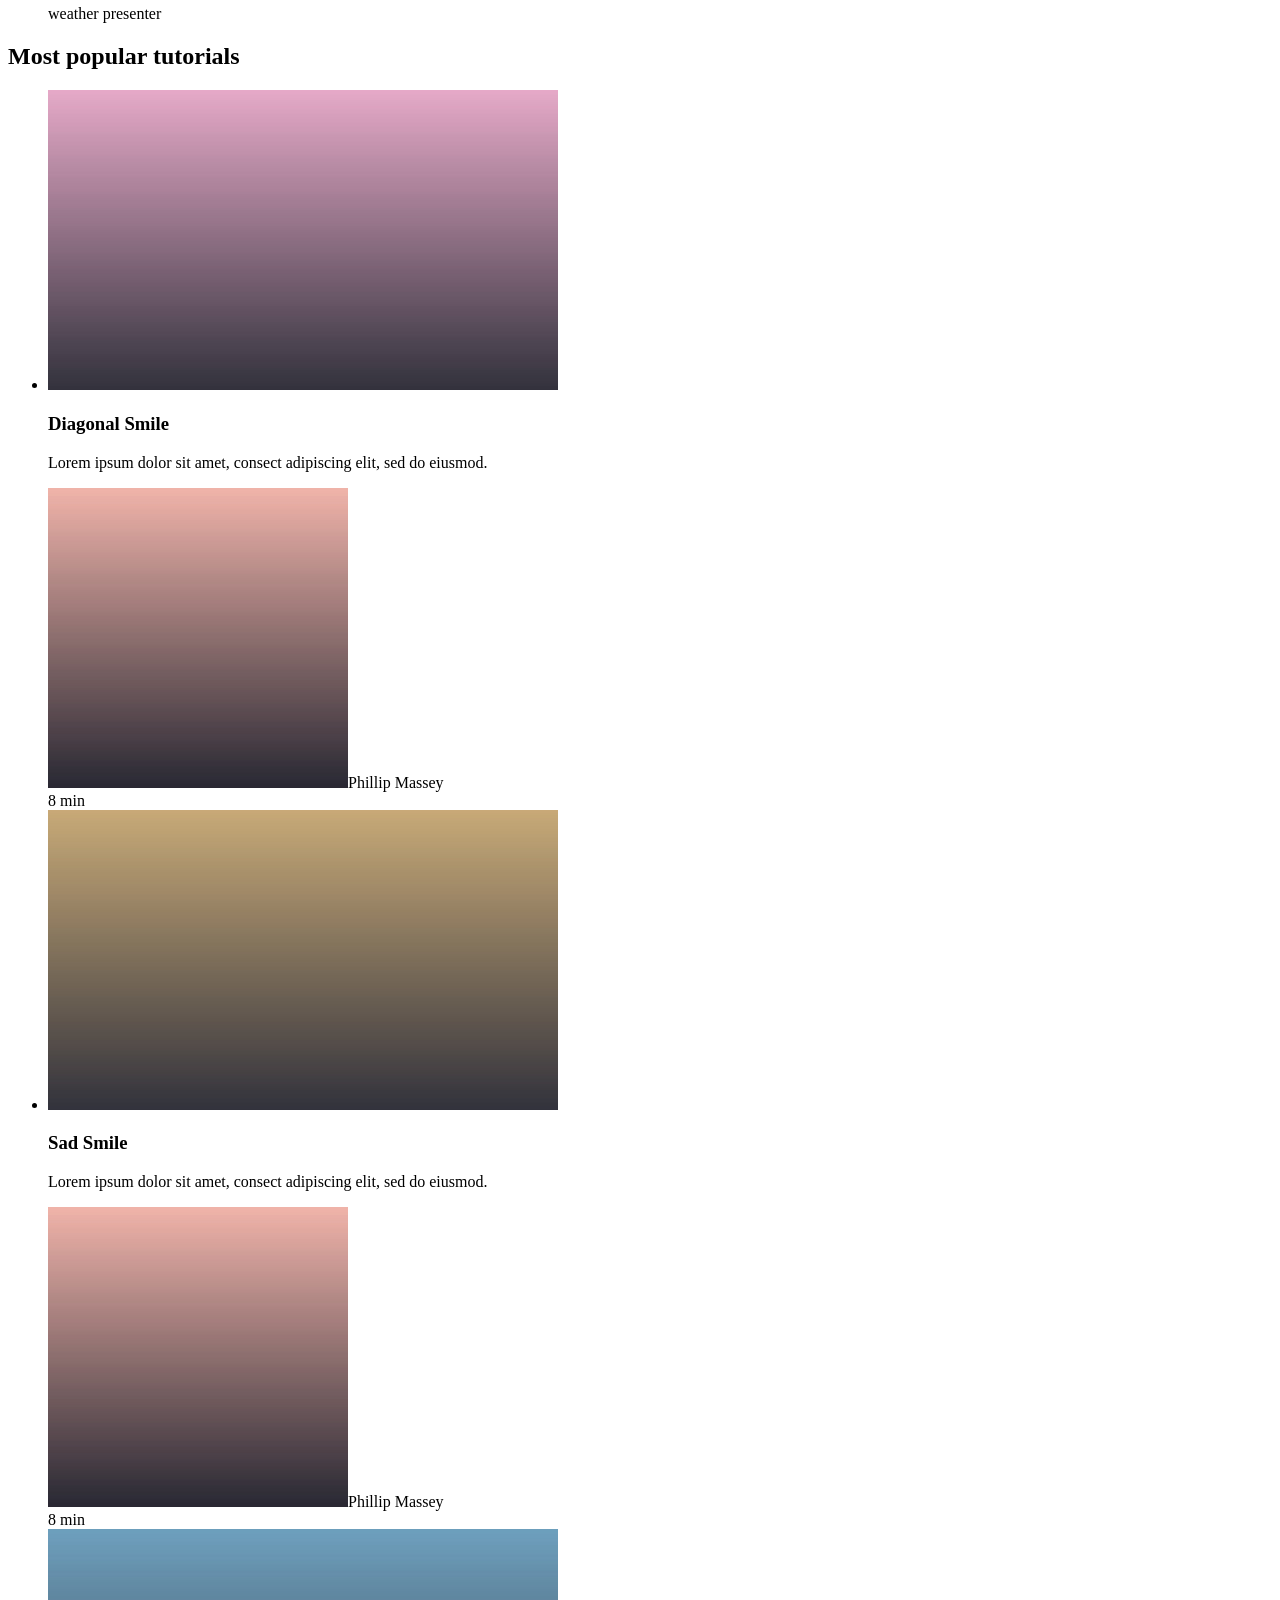
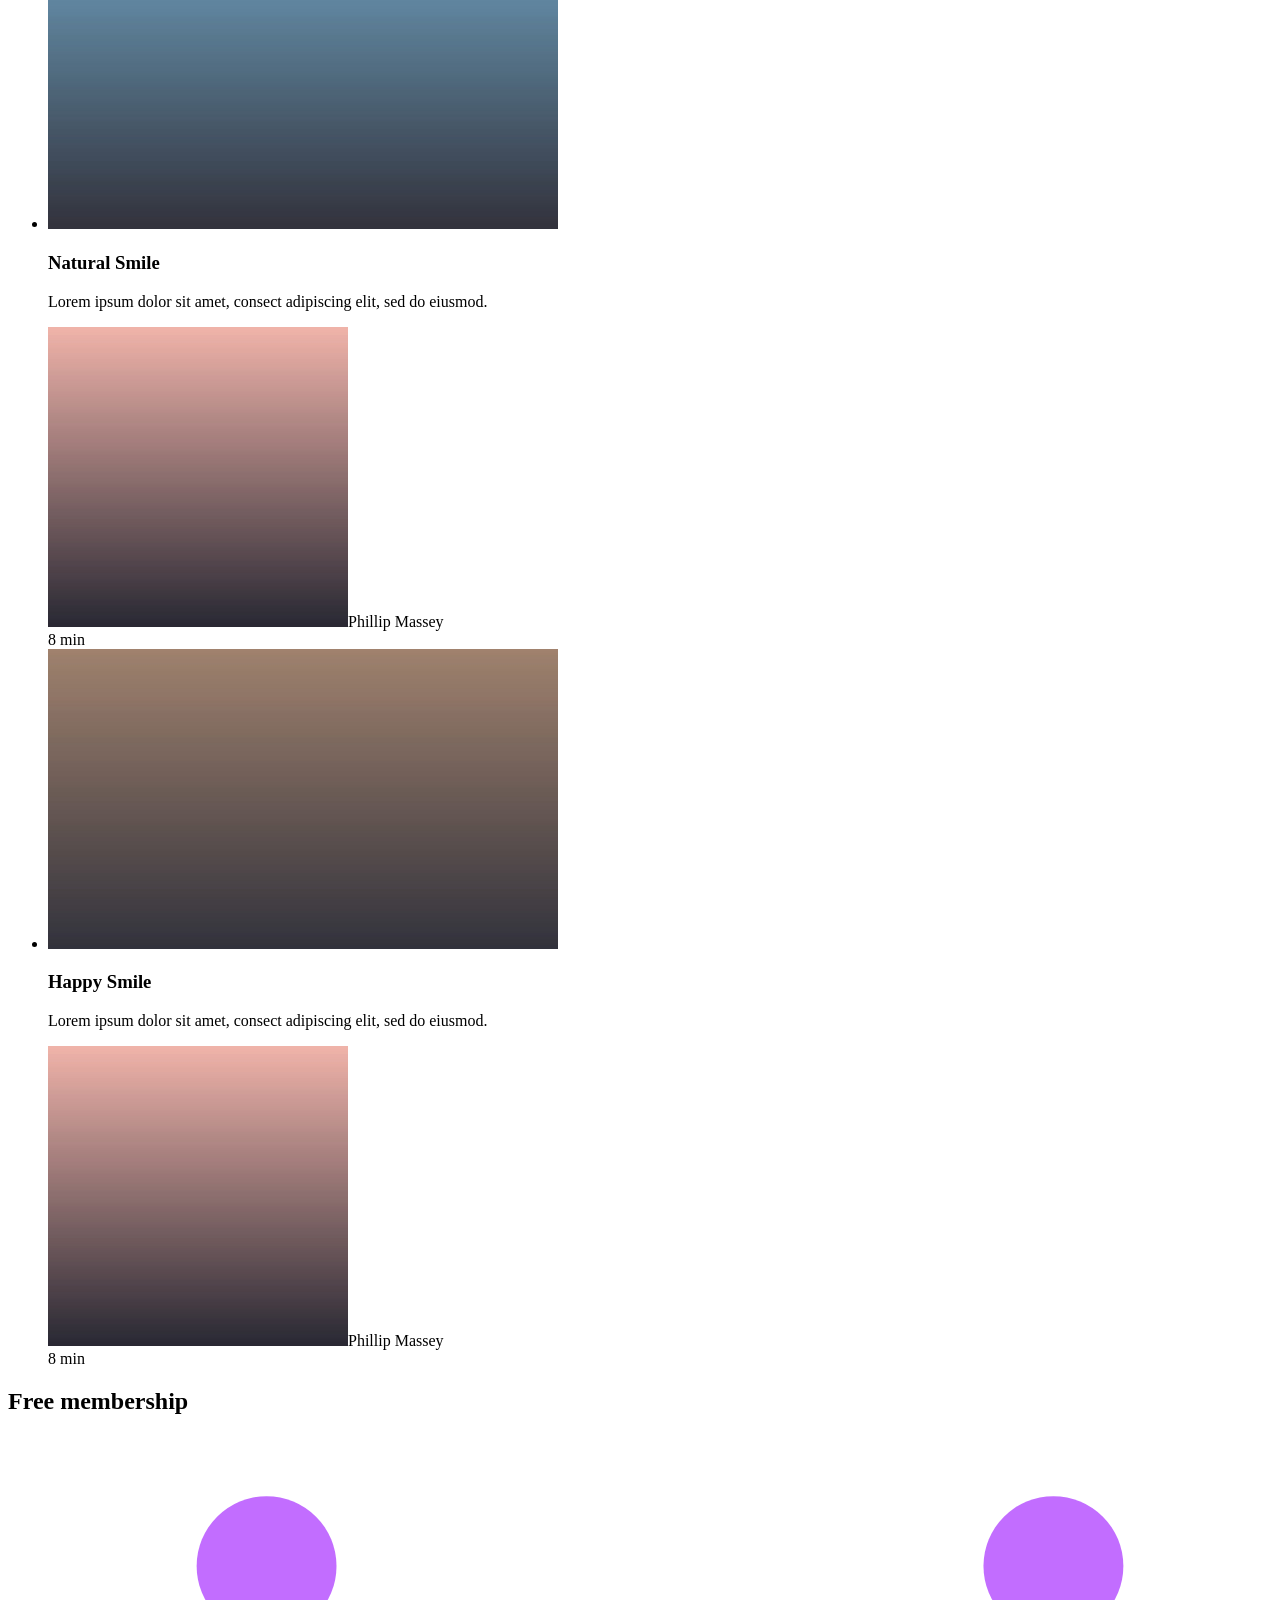
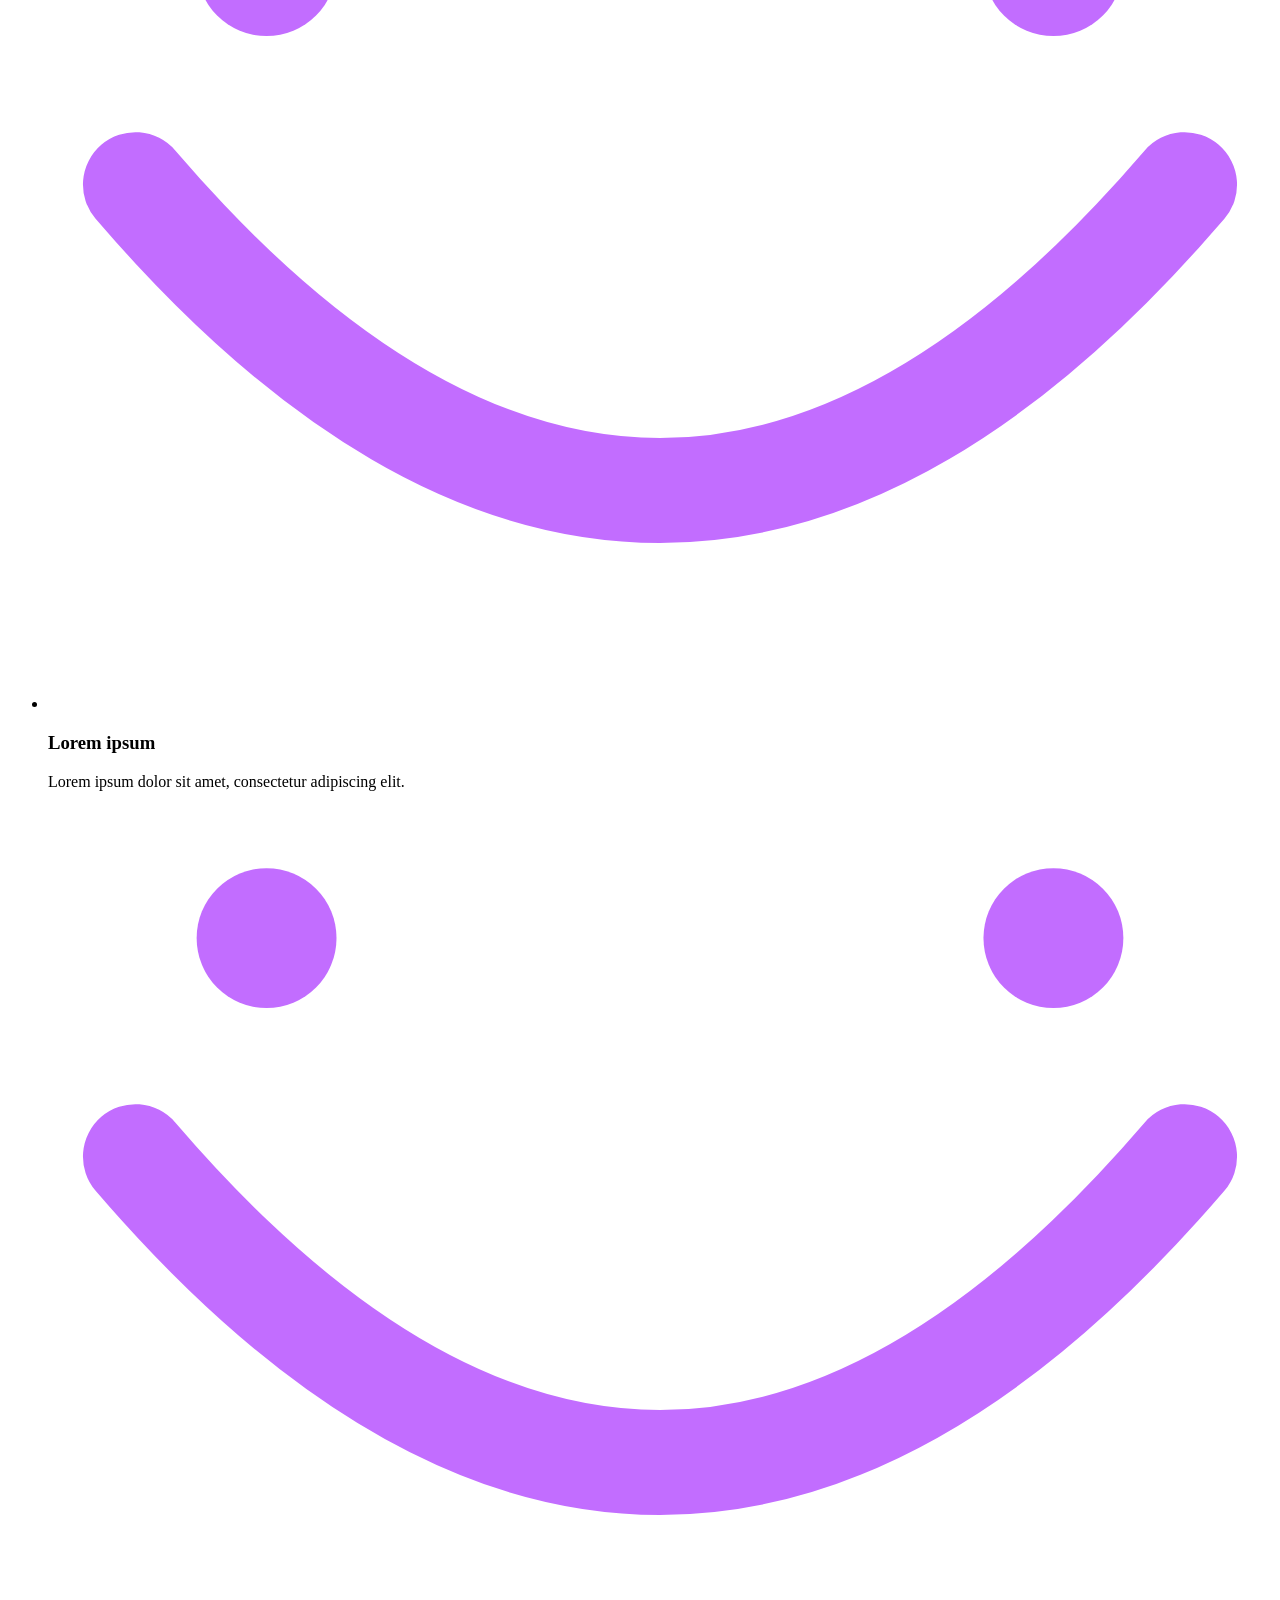
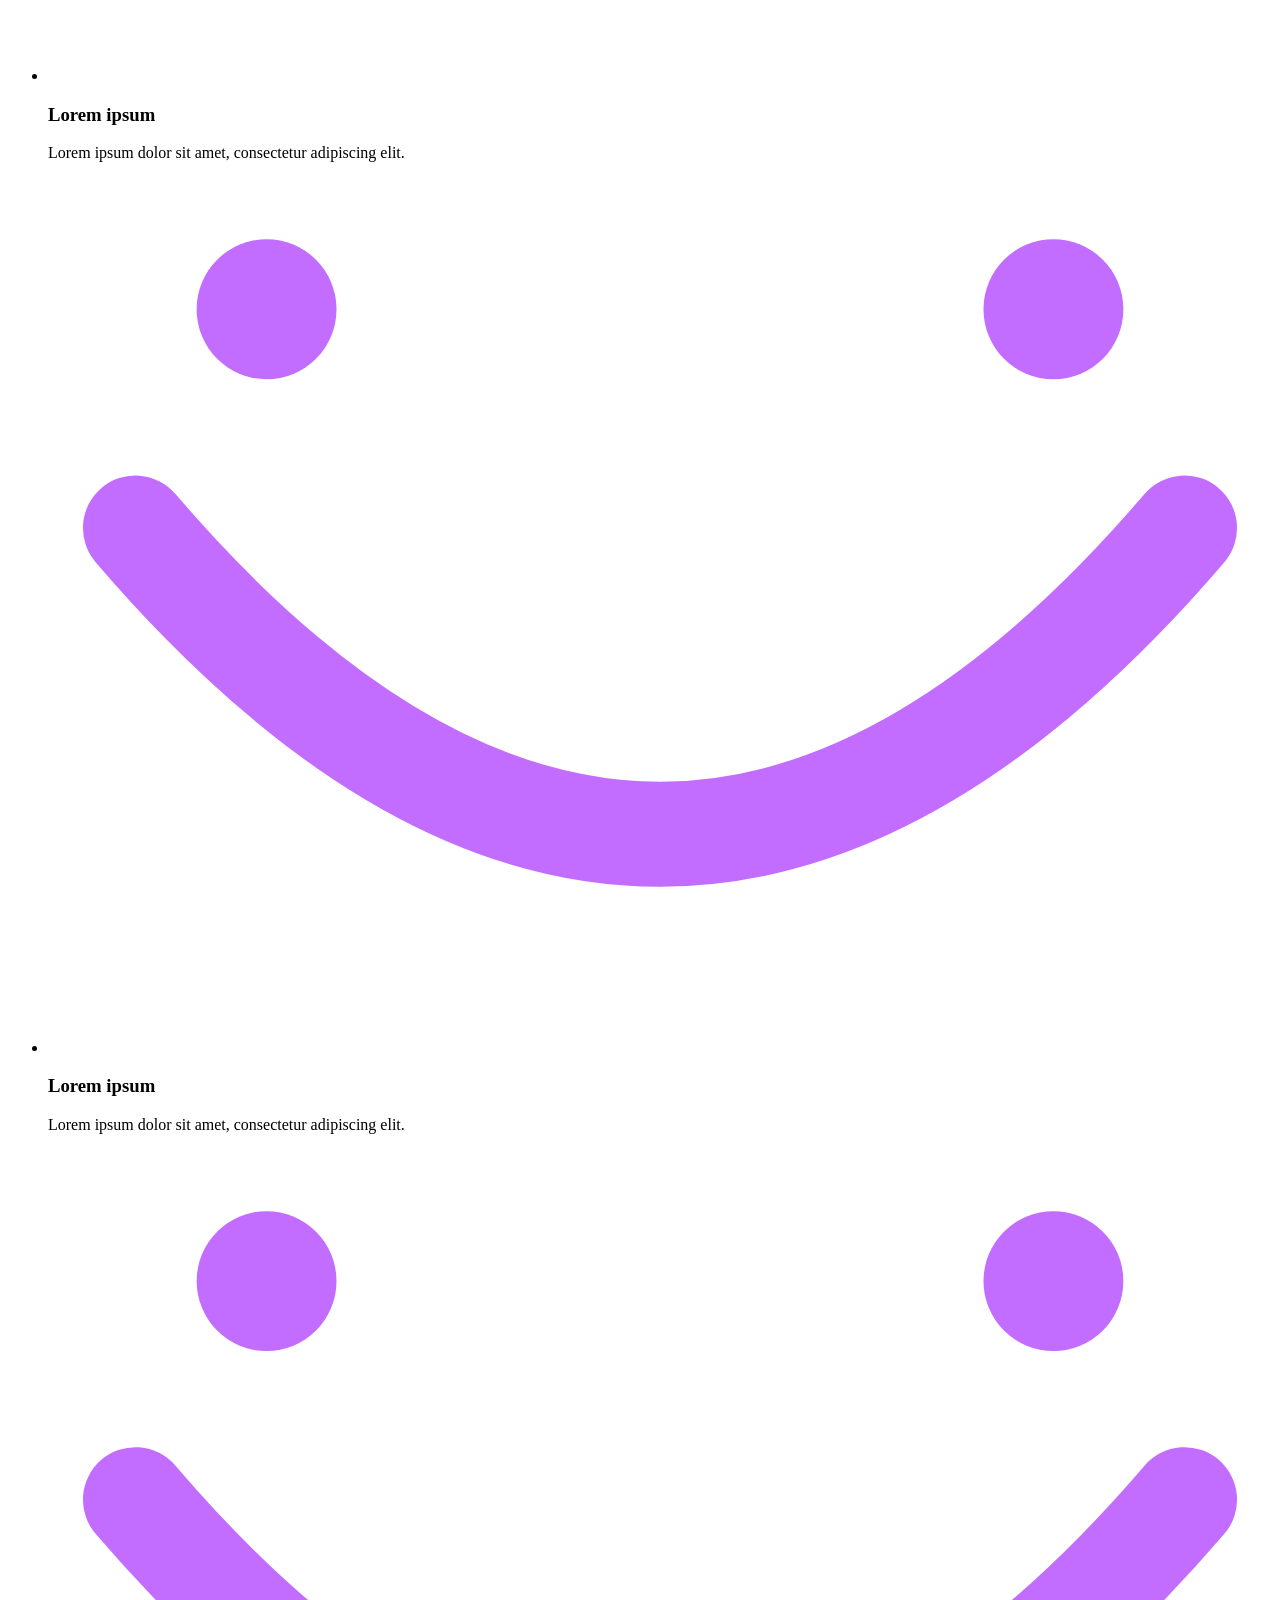
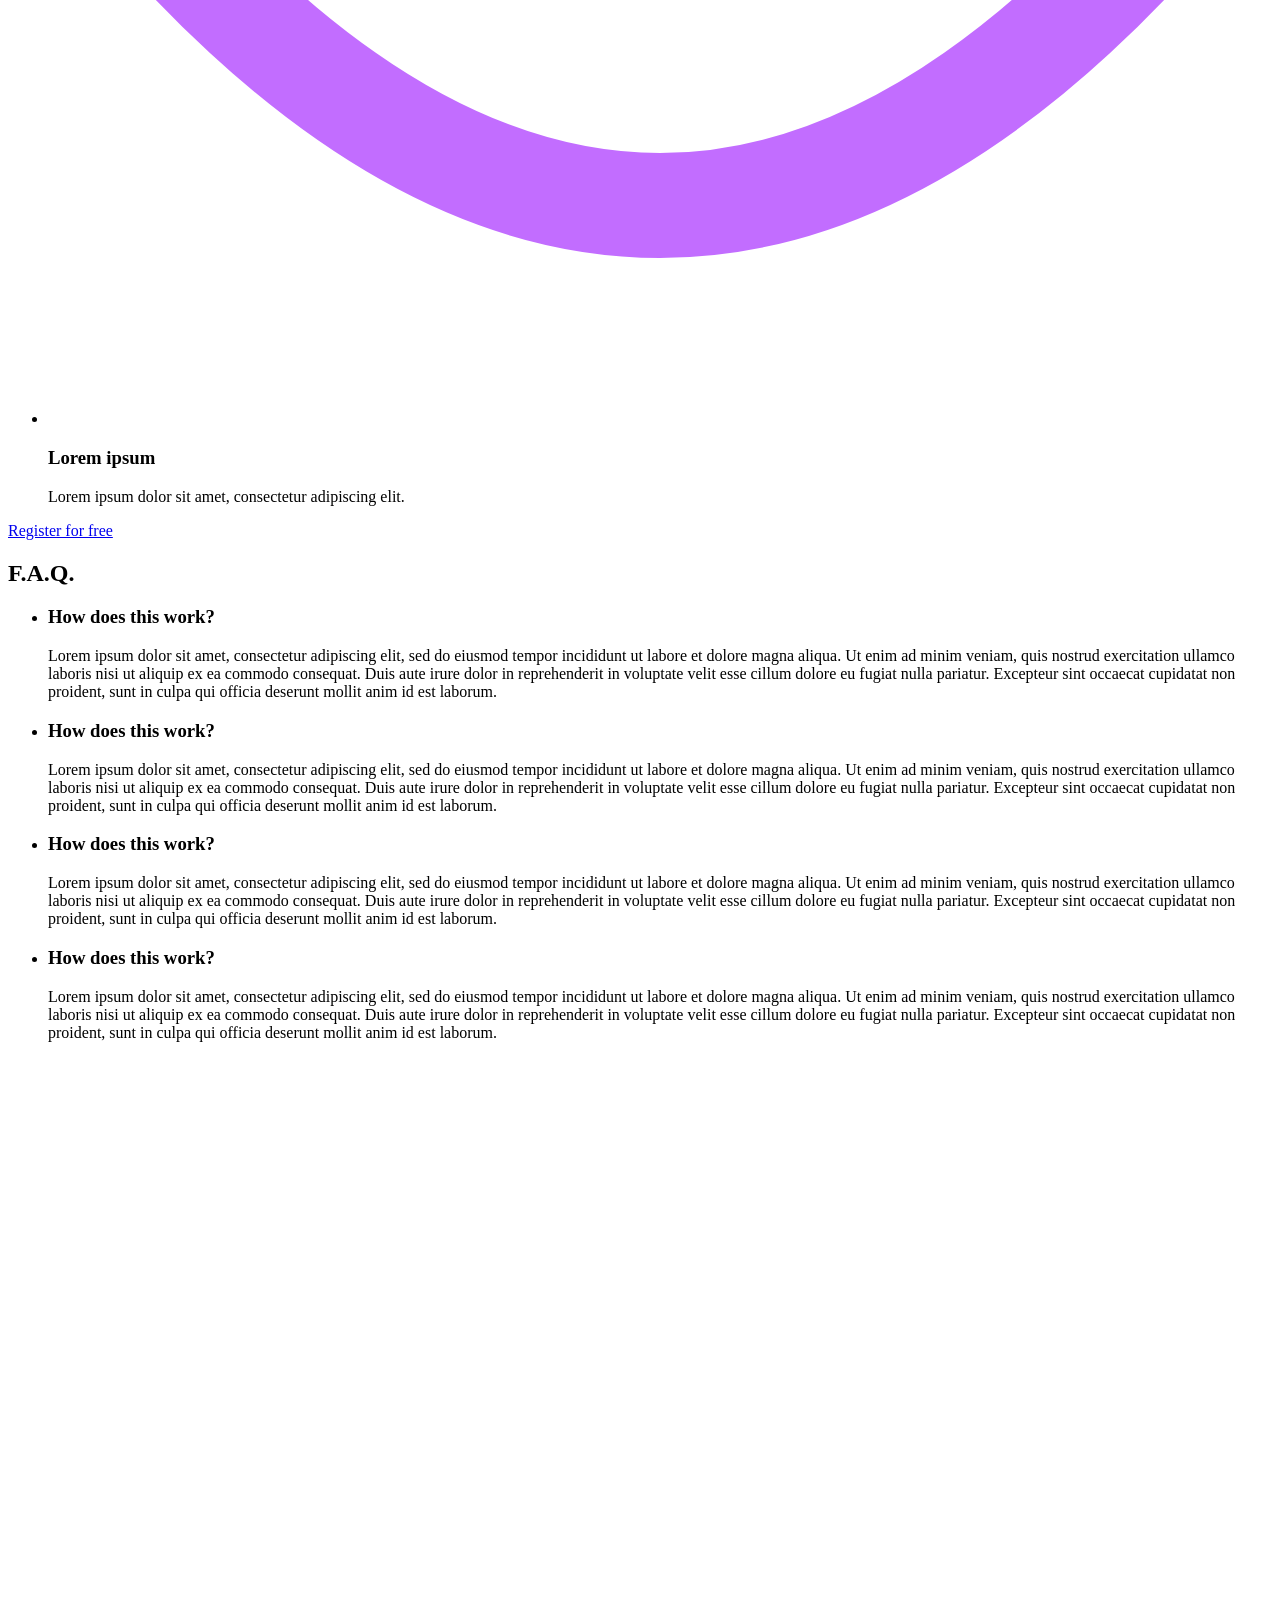
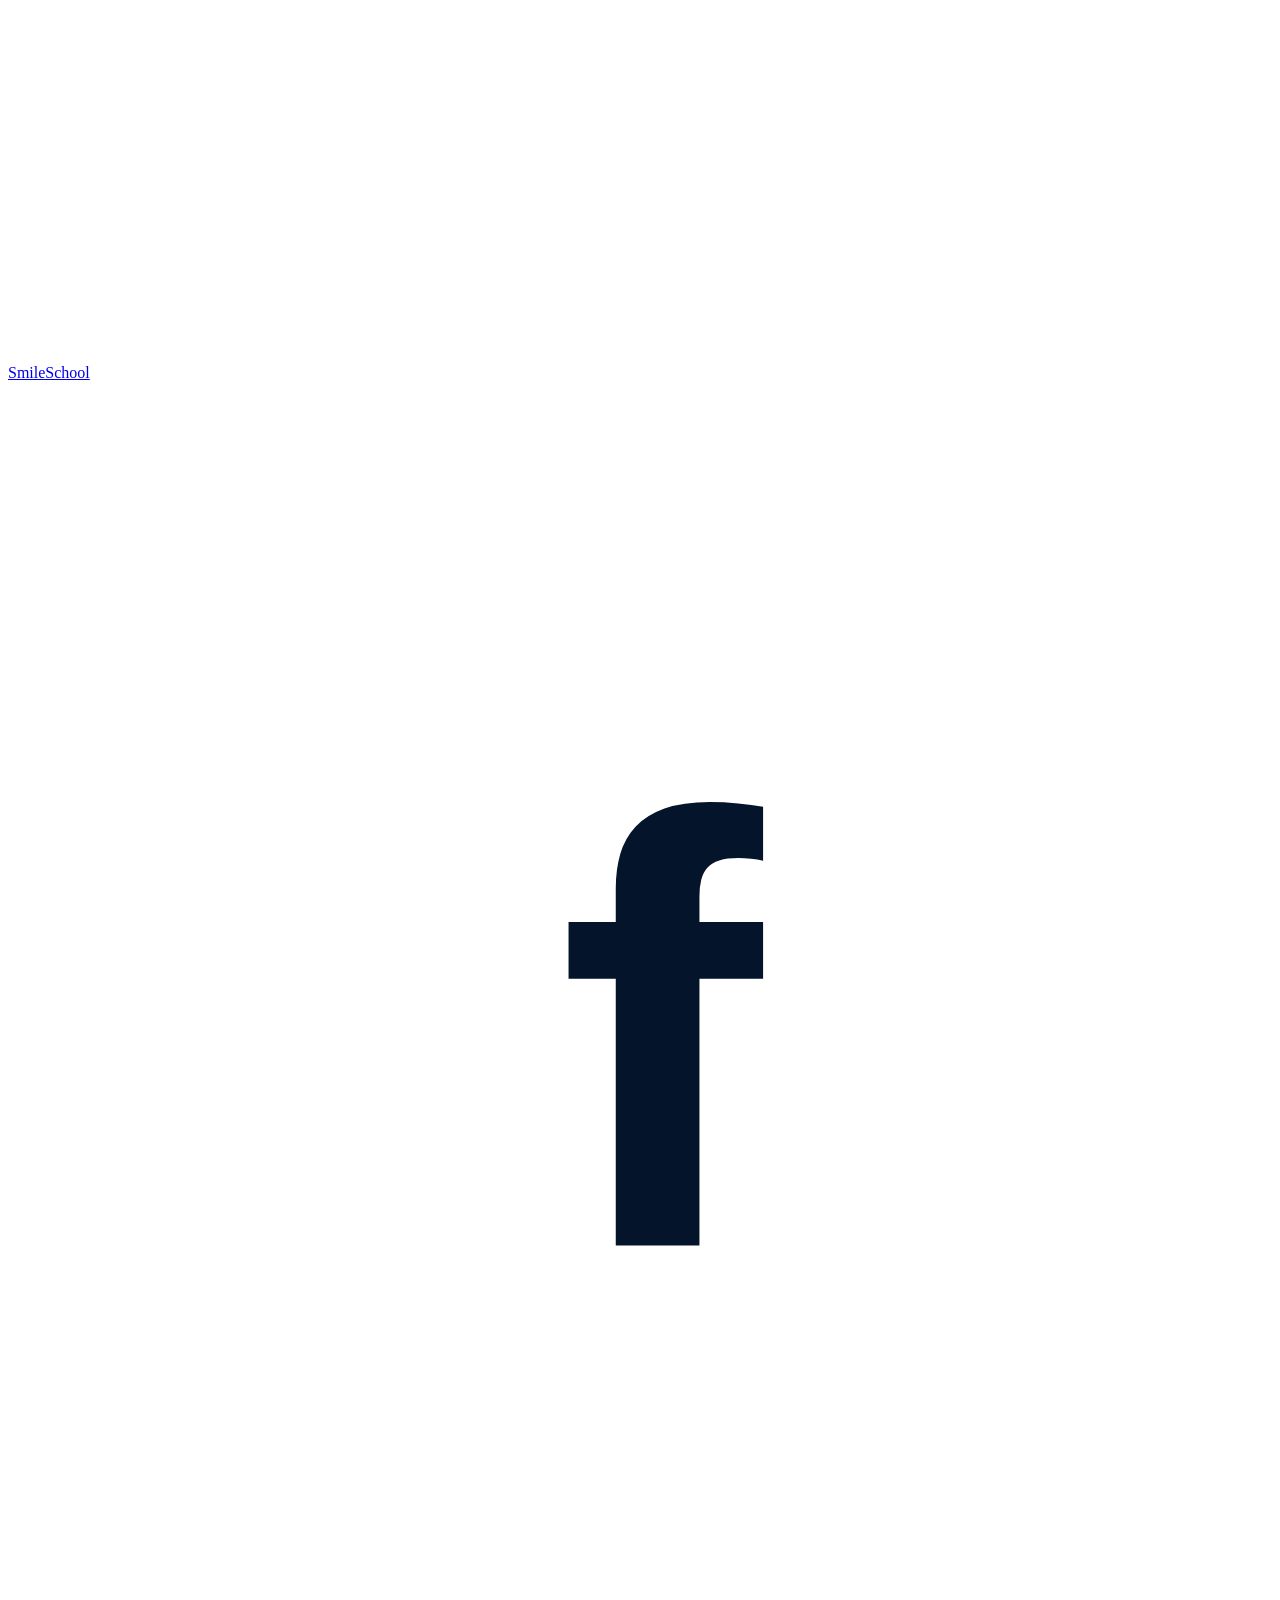
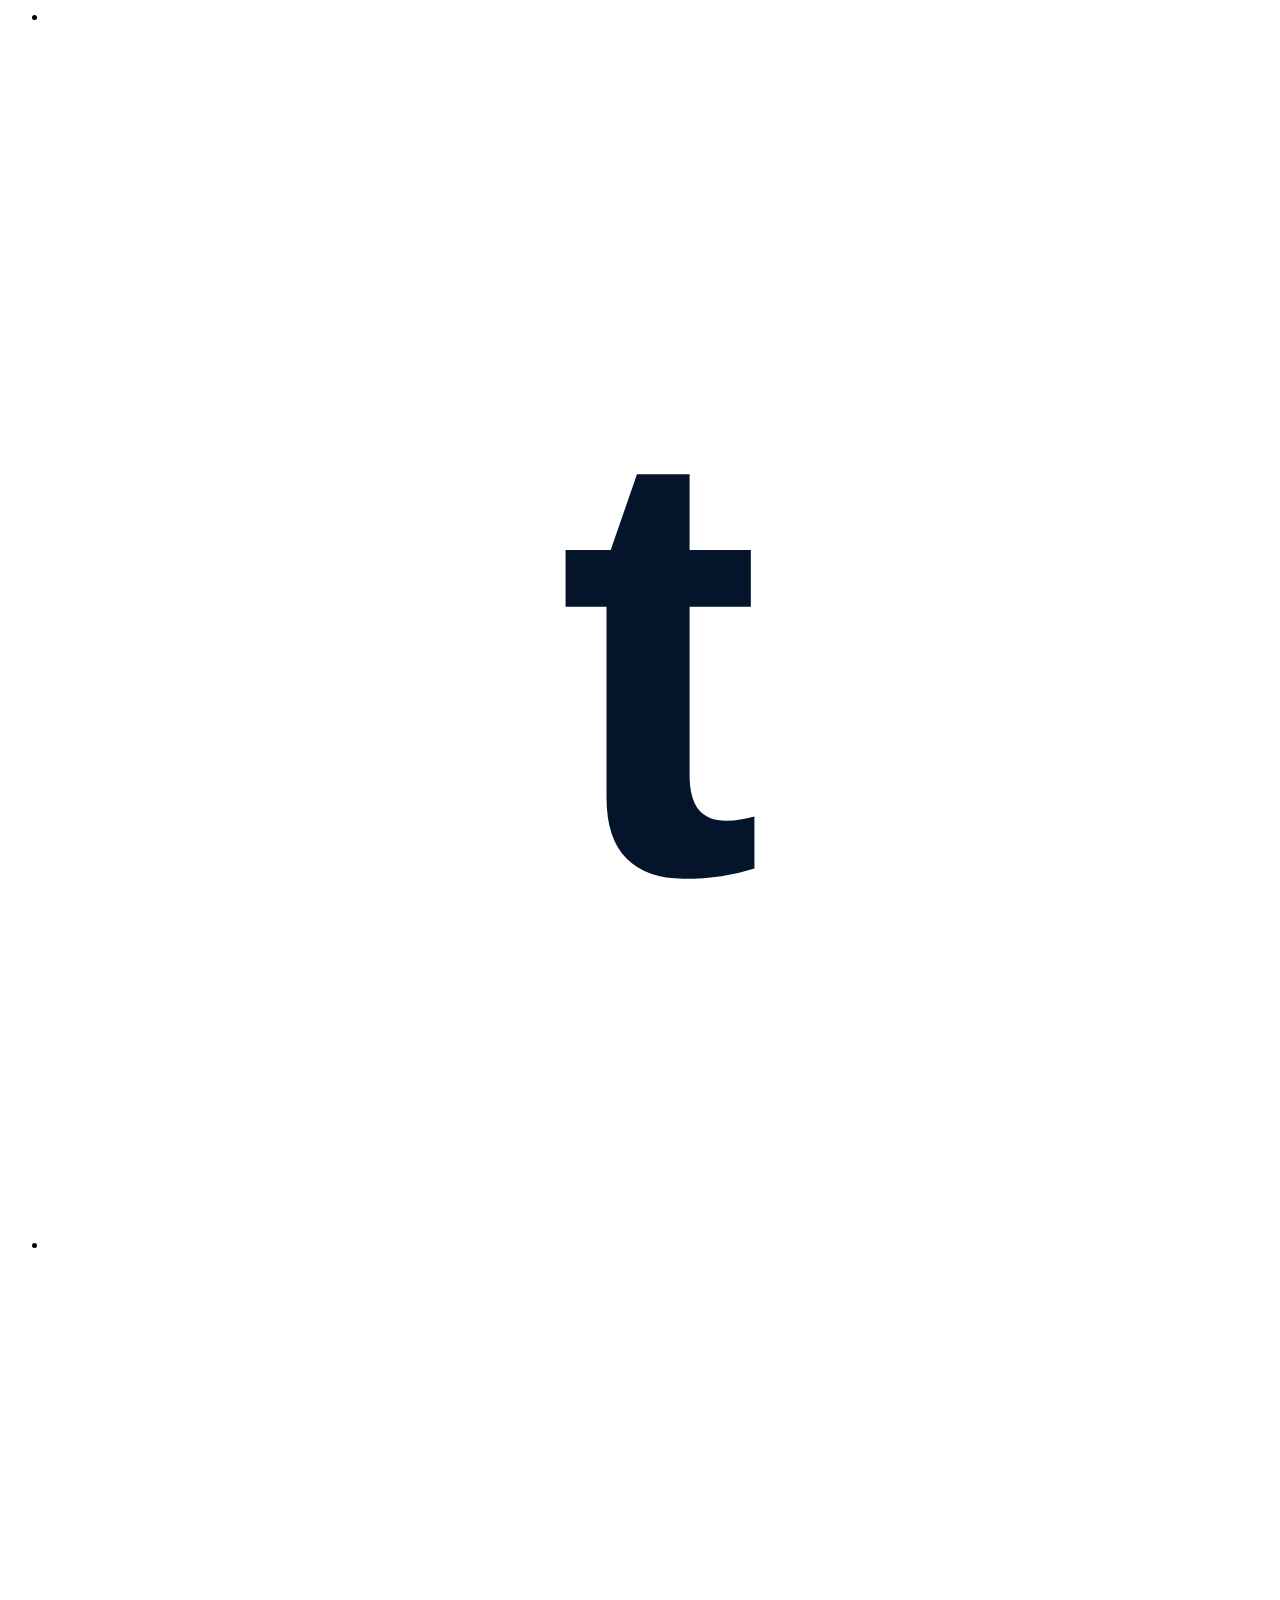
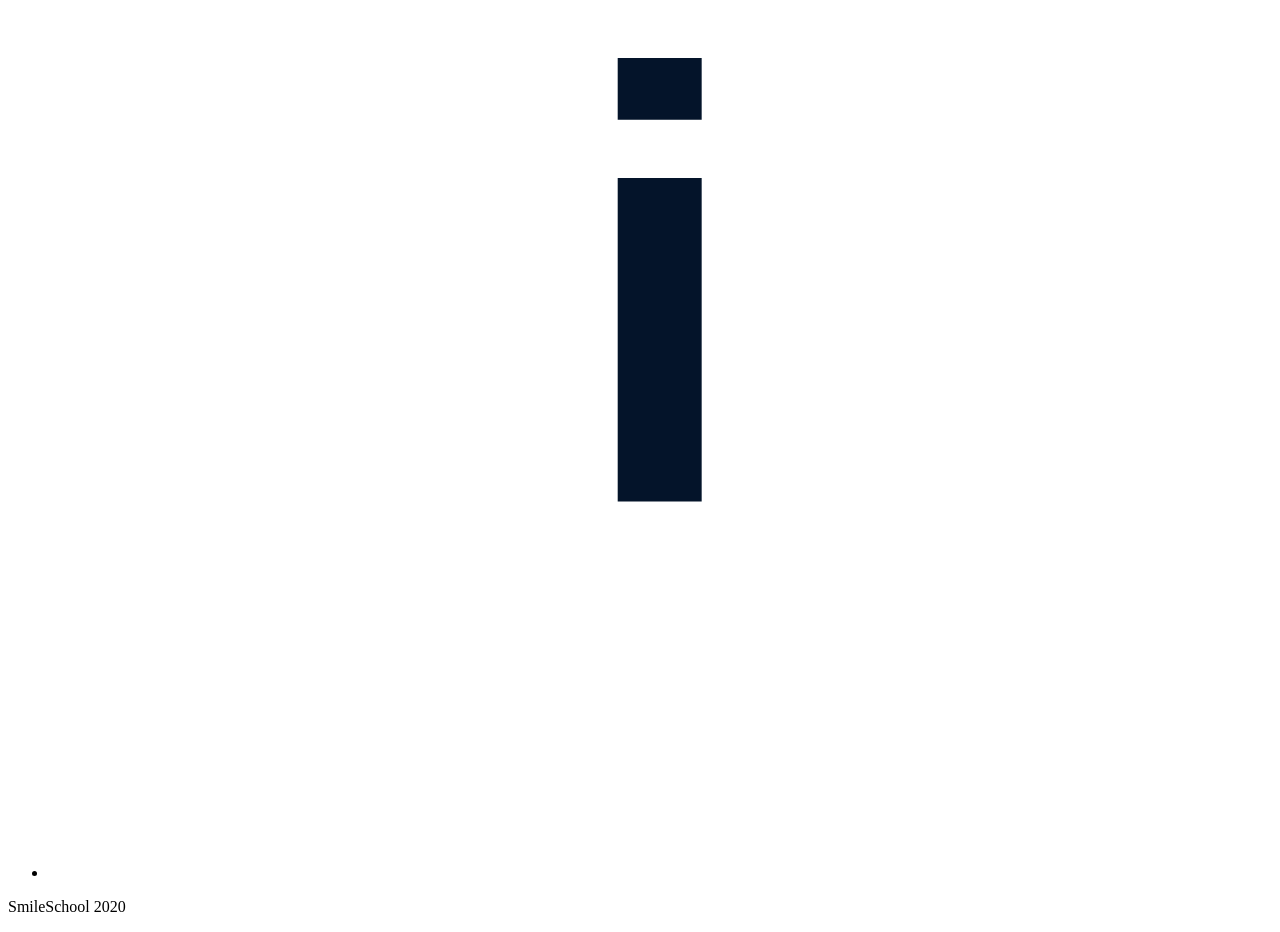
==== commit fef98cac: "e" ====
--- a/css_advanced/task_1/index.html
+++ b/css_advanced/task_1/index.html
@@ -1,241 +1,130 @@
 <!DOCTYPE html>
 <html lang="en">
-  <head>
-    <meta charset="UTF-8" />
-    <meta name="viewport" content="width=device-width, initial-scale=1.0" />
-    <title>SmileSchool</title>
-    <link rel="preconnect" href="https://fonts.googleapis.com" />
-    <link rel="preconnect" href="https://fonts.gstatic.com" crossorigin />
-    <link href="https://fonts.googleapis.com/css2?family=Source+Sans+3:wght@200;300;400;600;700;900&display=swap" rel="stylesheet" />
-    <link rel="stylesheet" href="styles.css" />
-  </head>
-  <body>
-    <section id="banner-section">
-      <header>
-        <div id="header-div">
-          <a href="#" aria-label="SmileSchool home">
-            <img src="https://cdn-icons-png.flaticon.com/512/684/684908.png" alt="SmileSchool logo" width="167" height="29" />
-          </a>
-          <nav id="header-links" aria-label="Main navigation">
-            <a href="#courses">Courses</a>
-            <a href="#pricing">Pricing</a>
-            <a href="#login">Login</a>
-          </nav>
-        </div>
-      </header>
+<head>
+  <meta charset="UTF-8">
+  <meta name="viewport" content="width=device-width, initial-scale=1.0">
+  <title>SmileSchool</title>
+  <link rel="preconnect" href="https://fonts.googleapis.com">
+  <link href="https://fonts.googleapis.com/css2?family=Source+Sans+Pro:ital,wght@0,300;0,400;0,600;0,700;1,400&display=swap" rel="stylesheet">
+  <link rel="stylesheet" href="styles.css">
+</head>
+<body>
+  <header>
+    <a class="logo" href="#"><img src="images/logo.svg" alt="SmileSchool logo"><span>SmileSchool</span></a>
+    <nav>
+      <a href="#">Courses</a>
+      <a href="#">Pricing</a>
+      <a href="#">Login</a>
+    </nav>
+  </header>
 
-      <img
-        id="banner-bg"
-        src="https://images.unsplash.com/photo-1516321318423-f06f85e504b3?auto=format&fit=crop&w=1440&q=80"
-        alt="Students learning together"
-      />
-      <div id="gradient"></div>
-
+  <main>
+    <section class="banner">
       <h1>Get schooled</h1>
-      <div id="banner-text">
-        <p>Smiles</p>
-        <p>Grin</p>
-        <p>Laugh</p>
-      </div>
-      <button class="register-button" id="banner-button" type="button">REGISTER FOR FREE</button>
+      <ul class="skills">
+        <li>Smiles</li>
+        <li>Grin</li>
+        <li>Laugh</li>
+      </ul>
+      <a class="button" href="#">Register for free</a>
+      <p class="learn"><strong>Learn</strong> from the pros</p>
+      <ul class="teachers">
+        <li>
+          <img src="images/teacher1.jpg" alt="Phillip Massey">
+          <h3>Phillip Massey</h3>
+          <p>« Smile of the year »<br>2018 - 2019</p>
+        </li>
+        <li>
+          <img src="images/teacher2.jpg" alt="Nannie Lawrence">
+          <h3>Nannie Lawrence</h3>
+          <p>Best « little smile »<br>2017</p>
+        </li>
+        <li>
+          <img src="images/teacher3.jpg" alt="Bruce Walters">
+          <h3>Bruce Walters</h3>
+          <p>Best « Friend Smile »<br>live performance 2019</p>
+        </li>
+        <li>
+          <img src="images/teacher4.jpg" alt="Henry Hughes">
+          <h3>Henry Hughes</h3>
+          <p>« 24h smiles » winner<br>2016 - 2019</p>
+        </li>
+      </ul>
     </section>
 
-    <section id="pros-section">
-      <h2>Learn from the pros</h2>
-      <div id="pros-quotes">
-        <article class="pro">
-          <img class="round-image" src="https://images.unsplash.com/photo-1500648767791-00dcc994a43e?auto=format&fit=crop&w=300&q=80" alt="Phillip Massey" />
-          <h3 id="pro">Phillip Massey</h3>
-          <p class="pro-quote">« Smile of the year »</p>
-        </article>
-        <article class="pro">
-          <img class="round-image" src="https://images.unsplash.com/photo-1494790108377-be9c29b29330?auto=format&fit=crop&w=300&q=80" alt="Nannie Lawrence" />
-          <h3 id="pro">Nannie Lawrence</h3>
-          <p class="pro-quote">« Best little smile »</p>
-        </article>
-        <article class="pro">
-          <img class="round-image" src="https://images.unsplash.com/photo-1506794778202-cad84cf45f1d?auto=format&fit=crop&w=300&q=80" alt="Bruce Walters" />
-          <h3 id="pro">Bruce Walters</h3>
-          <p class="pro-quote">« The smile of a champion »</p>
-        </article>
-      </div>
+    <section class="quote">
+      <img src="images/quote.jpg" alt="Person Name">
+      <blockquote>
+        <p>« Those tutorials are concise and go straight to the point. I can't think of a better place to learn smiling. And it's so fun! »</p>
+        <p class="author">Person Name</p>
+        <p class="job">weather presenter</p>
+      </blockquote>
     </section>
 
-    <section id="quotes-section">
-      <div id="quote-div">
-        <img src="https://images.unsplash.com/photo-1534528741775-53994a69daeb?auto=format&fit=crop&w=200&q=80" alt="Student testimonial" />
-        <div id="quote-block">
-          <blockquote>
-            « Those tutorials are concise, clear, and super practical. I learned a ton in just a few sessions and now I feel confident building beautiful pages. »
-          </blockquote>
-          <p id="quote-auth">Anne Richards</p>
-          <p id="auth-profession">Student</p>
-        </div>
-      </div>
+    <section class="videos">
+      <h2>Most <strong>popular</strong> tutorials</h2>
+      <ul>
+        <li>
+          <div class="thumb"><img src="images/video1.jpg" alt="Diagonal Smile"></div>
+          <h3>Diagonal Smile</h3>
+          <p>Lorem ipsum dolor sit amet, consect adipiscing elit, sed do eiusmod.</p>
+          <div class="author"><img src="images/teacher1.jpg" alt=""><span>Phillip Massey</span></div>
+          <div class="meta"><span class="stars stars-4"></span><span>8 min</span></div>
+        </li>
+        <li>
+          <div class="thumb"><img src="images/video2.jpg" alt="Sad Smile"></div>
+          <h3>Sad Smile</h3>
+          <p>Lorem ipsum dolor sit amet, consect adipiscing elit, sed do eiusmod.</p>
+          <div class="author"><img src="images/teacher1.jpg" alt=""><span>Phillip Massey</span></div>
+          <div class="meta"><span class="stars stars-4"></span><span>8 min</span></div>
+        </li>
+        <li>
+          <div class="thumb"><img src="images/video3.jpg" alt="Natural Smile"></div>
+          <h3>Natural Smile</h3>
+          <p>Lorem ipsum dolor sit amet, consect adipiscing elit, sed do eiusmod.</p>
+          <div class="author"><img src="images/teacher1.jpg" alt=""><span>Phillip Massey</span></div>
+          <div class="meta"><span class="stars stars-4"></span><span>8 min</span></div>
+        </li>
+        <li>
+          <div class="thumb"><img src="images/video4.jpg" alt="Happy Smile"></div>
+          <h3>Happy Smile</h3>
+          <p>Lorem ipsum dolor sit amet, consect adipiscing elit, sed do eiusmod.</p>
+          <div class="author"><img src="images/teacher1.jpg" alt=""><span>Phillip Massey</span></div>
+          <div class="meta"><span class="stars stars-4"></span><span>8 min</span></div>
+        </li>
+      </ul>
     </section>
 
-    <section id="videos-section">
-      <h1>Most popular tutorials</h1>
-      <div id="videos-container">
-        <article class="video-container">
-          <div class="video">
-            <img class="video-img" src="https://images.unsplash.com/photo-1516321165247-4aa89a48be28?auto=format&fit=crop&w=500&q=80" alt="Video thumbnail" />
-            <img class="play-button" src="https://cdn-icons-png.flaticon.com/512/1946/1946488.png" alt="Play" width="64" height="64" />
-          </div>
-          <h2>Diagonal Smile</h2>
-          <p class="video-desc">Lorem ipsum dolor sit amet, consectetur adipiscing elit.</p>
-          <div class="author-container">
-            <img class="author-img" src="https://images.unsplash.com/photo-1438761681033-6461ffad8d80?auto=format&fit=crop&w=100&q=80" alt="Video author" />
-            <p class="video-author-name">Phillip Massey</p>
-          </div>
-          <div class="video-rating">
-            <div class="stars-ratings" aria-label="five star rating">
-              <img src="https://cdn-icons-png.flaticon.com/512/1828/1828884.png" alt="Star" width="15" height="15" />
-              <img src="https://cdn-icons-png.flaticon.com/512/1828/1828884.png" alt="Star" width="15" height="15" />
-              <img src="https://cdn-icons-png.flaticon.com/512/1828/1828884.png" alt="Star" width="15" height="15" />
-              <img src="https://cdn-icons-png.flaticon.com/512/1828/1828884.png" alt="Star" width="15" height="15" />
-              <img src="https://cdn-icons-png.flaticon.com/512/1828/1828884.png" alt="Star" width="15" height="15" />
-            </div>
-            <p>8 min</p>
-          </div>
-        </article>
-
-        <article class="video-container">
-          <div class="video">
-            <img class="video-img" src="https://images.unsplash.com/photo-1522202176988-66273c2fd55f?auto=format&fit=crop&w=500&q=80" alt="Video thumbnail" />
-            <img class="play-button" src="https://cdn-icons-png.flaticon.com/512/1946/1946488.png" alt="Play" width="64" height="64" />
-          </div>
-          <h2>Happy smile</h2>
-          <p class="video-desc">Lorem ipsum dolor sit amet, consectetur adipiscing elit.</p>
-          <div class="author-container">
-            <img class="author-img" src="https://images.unsplash.com/photo-1544005313-94ddf0286df2?auto=format&fit=crop&w=100&q=80" alt="Video author" />
-            <p class="video-author-name">Nannie Lawrence</p>
-          </div>
-          <div class="video-rating">
-            <div class="stars-ratings" aria-label="five star rating">
-              <img src="https://cdn-icons-png.flaticon.com/512/1828/1828884.png" alt="Star" width="15" height="15" />
-              <img src="https://cdn-icons-png.flaticon.com/512/1828/1828884.png" alt="Star" width="15" height="15" />
-              <img src="https://cdn-icons-png.flaticon.com/512/1828/1828884.png" alt="Star" width="15" height="15" />
-              <img src="https://cdn-icons-png.flaticon.com/512/1828/1828884.png" alt="Star" width="15" height="15" />
-              <img src="https://cdn-icons-png.flaticon.com/512/1828/1828884.png" alt="Star" width="15" height="15" />
-            </div>
-            <p>8 min</p>
-          </div>
-        </article>
-
-        <article class="video-container">
-          <div class="video">
-            <img class="video-img" src="https://images.unsplash.com/photo-1497366754035-f200968a6e72?auto=format&fit=crop&w=500&q=80" alt="Video thumbnail" />
-            <img class="play-button" src="https://cdn-icons-png.flaticon.com/512/1946/1946488.png" alt="Play" width="64" height="64" />
-          </div>
-          <h2>Serious smile</h2>
-          <p class="video-desc">Lorem ipsum dolor sit amet, consectetur adipiscing elit.</p>
-          <div class="author-container">
-            <img class="author-img" src="https://images.unsplash.com/photo-1500648767791-00dcc994a43e?auto=format&fit=crop&w=100&q=80" alt="Video author" />
-            <p class="video-author-name">Bruce Walters</p>
-          </div>
-          <div class="video-rating">
-            <div class="stars-ratings" aria-label="five star rating">
-              <img src="https://cdn-icons-png.flaticon.com/512/1828/1828884.png" alt="Star" width="15" height="15" />
-              <img src="https://cdn-icons-png.flaticon.com/512/1828/1828884.png" alt="Star" width="15" height="15" />
-              <img src="https://cdn-icons-png.flaticon.com/512/1828/1828884.png" alt="Star" width="15" height="15" />
-              <img src="https://cdn-icons-png.flaticon.com/512/1828/1828884.png" alt="Star" width="15" height="15" />
-              <img src="https://cdn-icons-png.flaticon.com/512/1828/1828884.png" alt="Star" width="15" height="15" />
-            </div>
-            <p>8 min</p>
-          </div>
-        </article>
-
-        <article class="video-container">
-          <div class="video">
-            <img class="video-img" src="https://images.unsplash.com/photo-1529156069898-49953e39b3ac?auto=format&fit=crop&w=500&q=80" alt="Video thumbnail" />
-            <img class="play-button" src="https://cdn-icons-png.flaticon.com/512/1946/1946488.png" alt="Play" width="64" height="64" />
-          </div>
-          <h2>Natural smile</h2>
-          <p class="video-desc">Lorem ipsum dolor sit amet, consectetur adipiscing elit.</p>
-          <div class="author-container">
-            <img class="author-img" src="https://images.unsplash.com/photo-1524504388940-b1c1722653e1?auto=format&fit=crop&w=100&q=80" alt="Video author" />
-            <p class="video-author-name">Anne Richards</p>
-          </div>
-          <div class="video-rating">
-            <div class="stars-ratings" aria-label="five star rating">
-              <img src="https://cdn-icons-png.flaticon.com/512/1828/1828884.png" alt="Star" width="15" height="15" />
-              <img src="https://cdn-icons-png.flaticon.com/512/1828/1828884.png" alt="Star" width="15" height="15" />
-              <img src="https://cdn-icons-png.flaticon.com/512/1828/1828884.png" alt="Star" width="15" height="15" />
-              <img src="https://cdn-icons-png.flaticon.com/512/1828/1828884.png" alt="Star" width="15" height="15" />
-              <img src="https://cdn-icons-png.flaticon.com/512/1828/1828884.png" alt="Star" width="15" height="15" />
-            </div>
-            <p>8 min</p>
-          </div>
-        </article>
-      </div>
+    <section class="membership">
+      <h2><strong>Free</strong> membership</h2>
+      <ul>
+        <li><img src="images/smile.svg" alt=""><h3>Lorem ipsum</h3><p>Lorem ipsum dolor sit amet, consectetur adipiscing elit.</p></li>
+        <li><img src="images/smile.svg" alt=""><h3>Lorem ipsum</h3><p>Lorem ipsum dolor sit amet, consectetur adipiscing elit.</p></li>
+        <li><img src="images/smile.svg" alt=""><h3>Lorem ipsum</h3><p>Lorem ipsum dolor sit amet, consectetur adipiscing elit.</p></li>
+        <li><img src="images/smile.svg" alt=""><h3>Lorem ipsum</h3><p>Lorem ipsum dolor sit amet, consectetur adipiscing elit.</p></li>
+      </ul>
+      <a class="button" href="#">Register for free</a>
     </section>
 
-    <section id="membership-section">
-      <h1>Free membership</h1>
-      <div id="membership-list">
-        <article class="membership">
-          <img src="https://cdn-icons-png.flaticon.com/512/271/271154.png" alt="Smiles icon" width="35" height="35" />
-          <h2 class="membership-name">Lorem ipsum</h2>
-          <p>Lorem ipsum dolor sit amet, consectetur adipiscing elit.</p>
-        </article>
-        <article class="membership">
-          <img src="https://cdn-icons-png.flaticon.com/512/2228/2228574.png" alt="Laugh icon" width="35" height="35" />
-          <h2 class="membership-name">Lorem ipsum</h2>
-          <p>Lorem ipsum dolor sit amet, consectetur adipiscing elit.</p>
-        </article>
-        <article class="membership">
-          <img src="https://cdn-icons-png.flaticon.com/512/1015/1015606.png" alt="Smile icon" width="35" height="35" />
-          <h2 class="membership-name">Lorem ipsum</h2>
-          <p>Lorem ipsum dolor sit amet, consectetur adipiscing elit.</p>
-        </article>
-        <article class="membership">
-          <img src="https://cdn-icons-png.flaticon.com/512/443/443140.png" alt="Magic icon" width="35" height="35" />
-          <h2 class="membership-name">Lorem ipsum</h2>
-          <p>Lorem ipsum dolor sit amet, consectetur adipiscing elit.</p>
-        </article>
-      </div>
-      <button class="register-button" id="membership-button" type="button">REGISTER FOR FREE</button>
+    <section class="faq">
+      <h2>F.A.Q.</h2>
+      <ul>
+        <li><h3>How does this work?</h3><p>Lorem ipsum dolor sit amet, consectetur adipiscing elit, sed do eiusmod tempor incididunt ut labore et dolore magna aliqua. Ut enim ad minim veniam, quis nostrud exercitation ullamco laboris nisi ut aliquip ex ea commodo consequat. Duis aute irure dolor in reprehenderit in voluptate velit esse cillum dolore eu fugiat nulla pariatur. Excepteur sint occaecat cupidatat non proident, sunt in culpa qui officia deserunt mollit anim id est laborum.</p></li>
+        <li><h3>How does this work?</h3><p>Lorem ipsum dolor sit amet, consectetur adipiscing elit, sed do eiusmod tempor incididunt ut labore et dolore magna aliqua. Ut enim ad minim veniam, quis nostrud exercitation ullamco laboris nisi ut aliquip ex ea commodo consequat. Duis aute irure dolor in reprehenderit in voluptate velit esse cillum dolore eu fugiat nulla pariatur. Excepteur sint occaecat cupidatat non proident, sunt in culpa qui officia deserunt mollit anim id est laborum.</p></li>
+        <li><h3>How does this work?</h3><p>Lorem ipsum dolor sit amet, consectetur adipiscing elit, sed do eiusmod tempor incididunt ut labore et dolore magna aliqua. Ut enim ad minim veniam, quis nostrud exercitation ullamco laboris nisi ut aliquip ex ea commodo consequat. Duis aute irure dolor in reprehenderit in voluptate velit esse cillum dolore eu fugiat nulla pariatur. Excepteur sint occaecat cupidatat non proident, sunt in culpa qui officia deserunt mollit anim id est laborum.</p></li>
+        <li><h3>How does this work?</h3><p>Lorem ipsum dolor sit amet, consectetur adipiscing elit, sed do eiusmod tempor incididunt ut labore et dolore magna aliqua. Ut enim ad minim veniam, quis nostrud exercitation ullamco laboris nisi ut aliquip ex ea commodo consequat. Duis aute irure dolor in reprehenderit in voluptate velit esse cillum dolore eu fugiat nulla pariatur. Excepteur sint occaecat cupidatat non proident, sunt in culpa qui officia deserunt mollit anim id est laborum.</p></li>
+      </ul>
     </section>
+  </main>
 
-    <section id="FAQ-section">
-      <h2 id="FAQ-title">F.A.Q.</h2>
-      <div id="FAQ-content">
-        <div class="FAQ-row-block">
-          <article class="FAQ-item-block">
-            <h3 class="FAQ-question">How does this work?</h3>
-            <p class="FAQ-answer">Lorem ipsum dolor sit amet, consectetur adipiscing elit, sed do eiusmod tempor incididunt ut labore et dolore magna aliqua.</p>
-          </article>
-          <article class="FAQ-item-block">
-            <h3 class="FAQ-question">Do I have to pay?</h3>
-            <p class="FAQ-answer">Lorem ipsum dolor sit amet, consectetur adipiscing elit, sed do eiusmod tempor incididunt ut labore et dolore magna aliqua.</p>
-          </article>
-        </div>
-        <div class="FAQ-row-block">
-          <article class="FAQ-item-block">
-            <h3 class="FAQ-question">How do I know the quality?</h3>
-            <p class="FAQ-answer">Lorem ipsum dolor sit amet, consectetur adipiscing elit, sed do eiusmod tempor incididunt ut labore et dolore magna aliqua.</p>
-          </article>
-          <article class="FAQ-item-block">
-            <h3 class="FAQ-question">Is it a lifetime access?</h3>
-            <p class="FAQ-answer">Lorem ipsum dolor sit amet, consectetur adipiscing elit, sed do eiusmod tempor incididunt ut labore et dolore magna aliqua.</p>
-          </article>
-        </div>
-      </div>
-    </section>
-
-    <footer>
-      <div id="footer-row-block">
-        <a href="#" aria-label="SmileSchool home">
-          <img src="https://cdn-icons-png.flaticon.com/512/684/684908.png" alt="SmileSchool logo" width="167" height="29" />
-        </a>
-        <div id="footer-sites" aria-label="Social links">
-          <a href="#" aria-label="Facebook"><img src="https://cdn-icons-png.flaticon.com/512/1384/1384015.png" alt="Facebook" width="20" height="20" /></a>
-          <a href="#" aria-label="Twitter"><img src="https://cdn-icons-png.flaticon.com/512/1384/1384012.png" alt="Twitter" width="20" height="20" /></a>
-          <a href="#" aria-label="Instagram"><img src="https://cdn-icons-png.flaticon.com/512/1384/1384015.png" alt="Instagram" width="20" height="20" /></a>
-        </div>
-      </div>
-      <p id="footer-copyright">© 2025 SmileSchool. All rights reserved.</p>
-    </footer>
-  </body>
+  <footer>
+    <a class="logo" href="#"><img src="images/logo.svg" alt="SmileSchool logo"><span>SmileSchool</span></a>
+    <ul class="social">
+      <li><a href="#"><img src="images/facebook.svg" alt="Facebook"></a></li>
+      <li><a href="#"><img src="images/twitter.svg" alt="Twitter"></a></li>
+      <li><a href="#"><img src="images/instagram.svg" alt="Instagram"></a></li>
+    </ul>
+    <p>SmileSchool 2020</p>
+  </footer>
+</body>
 </html>
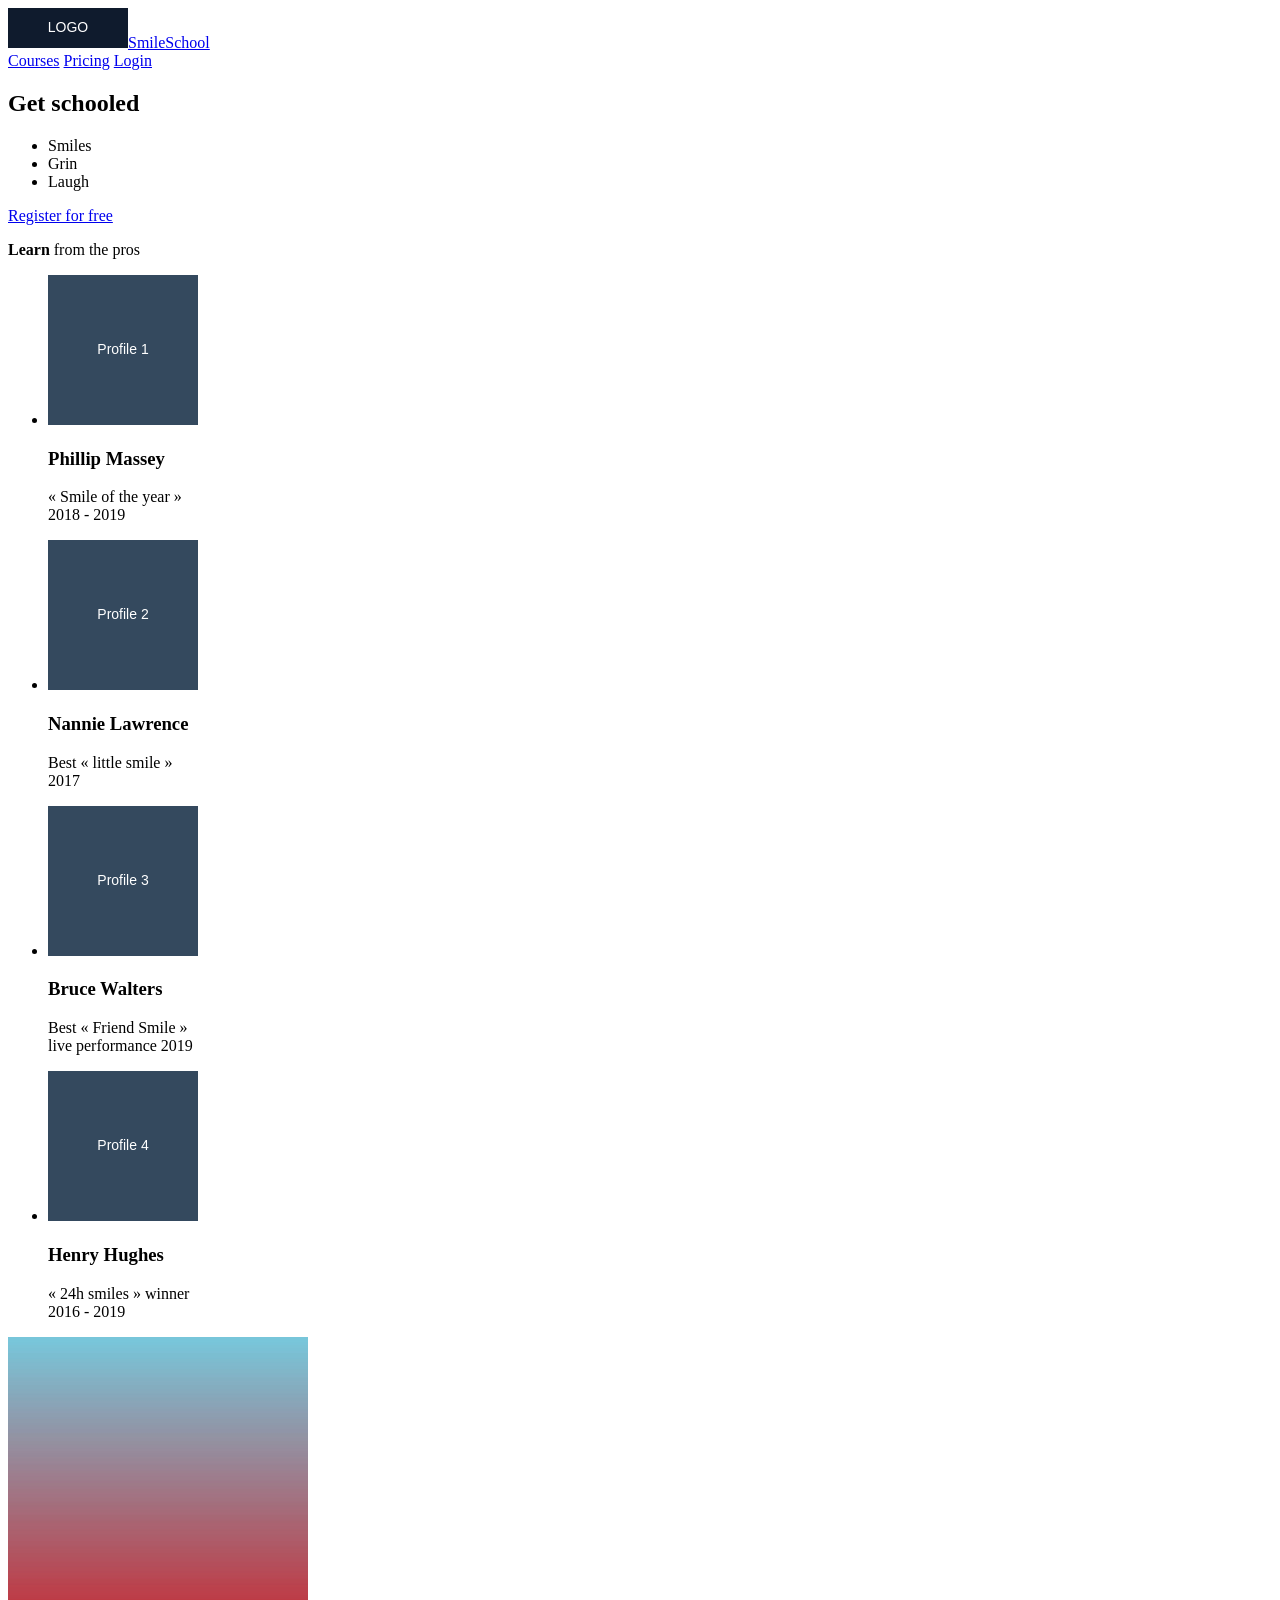
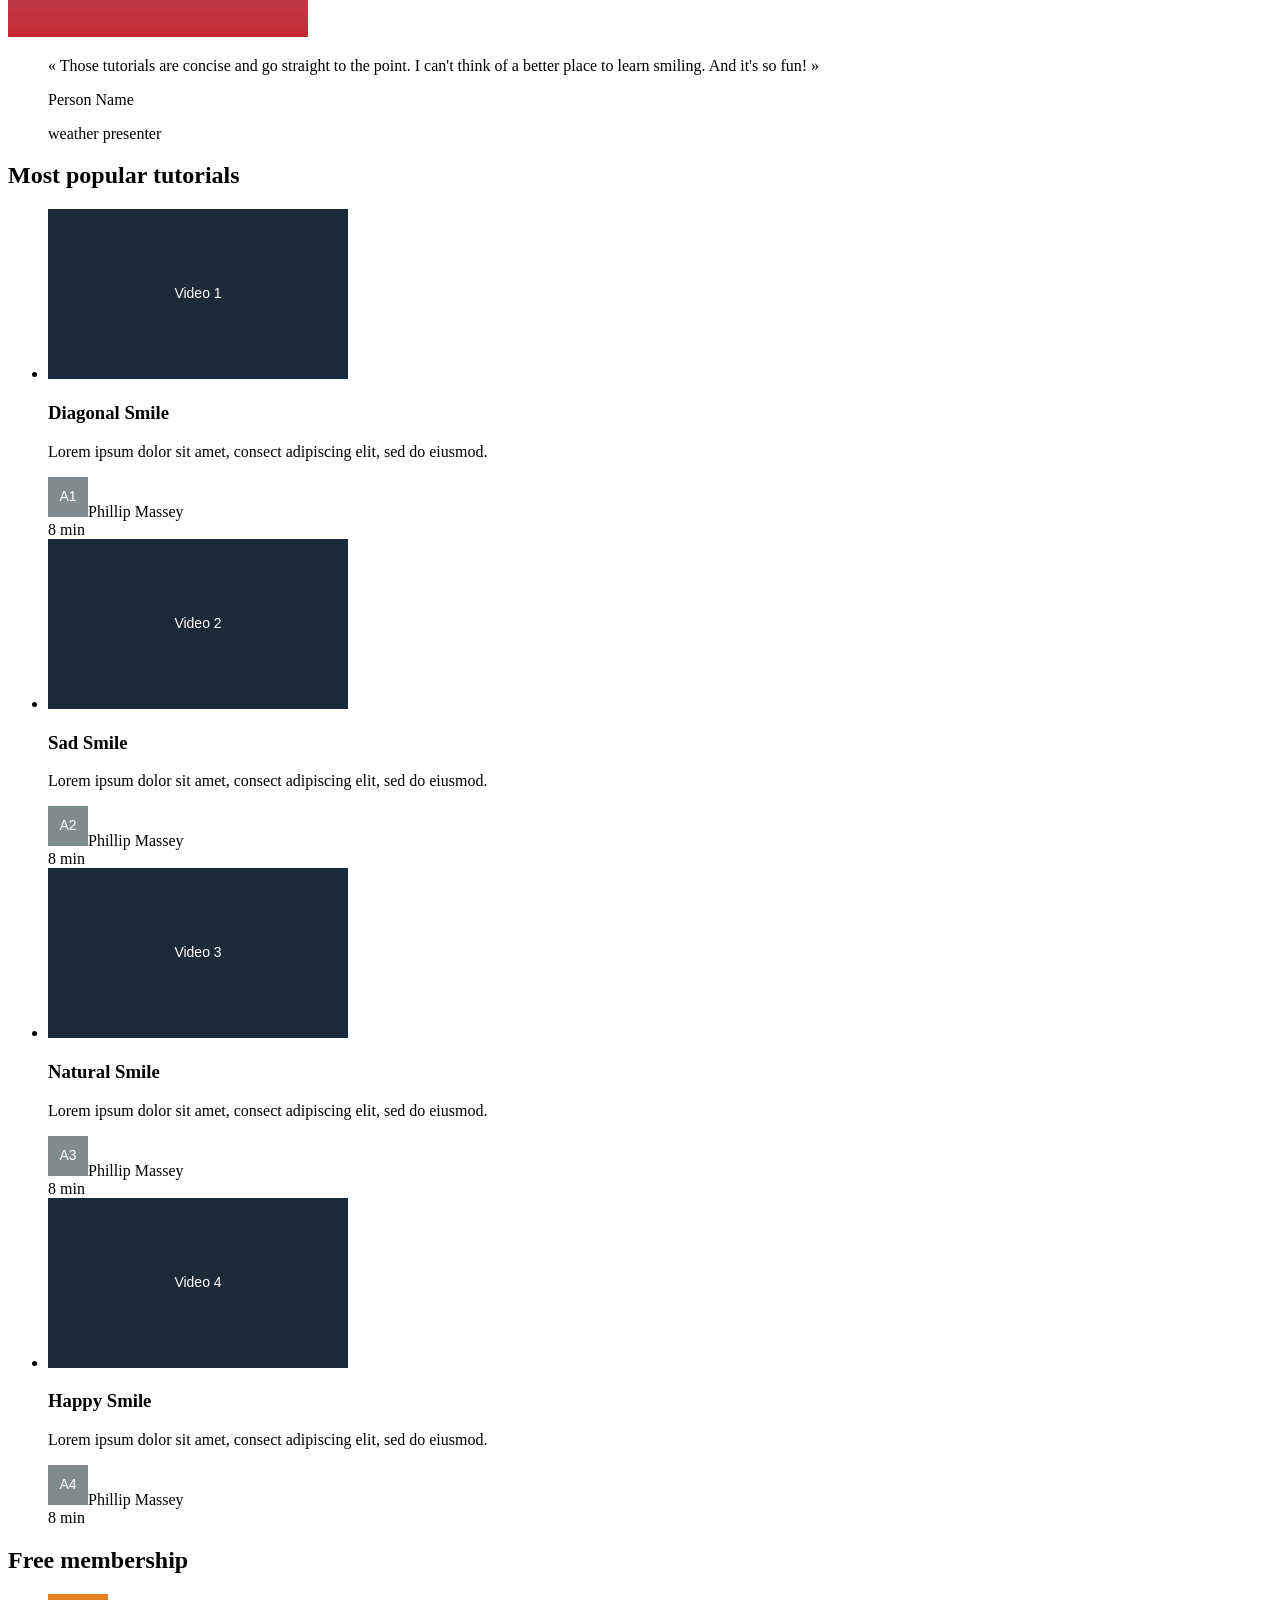
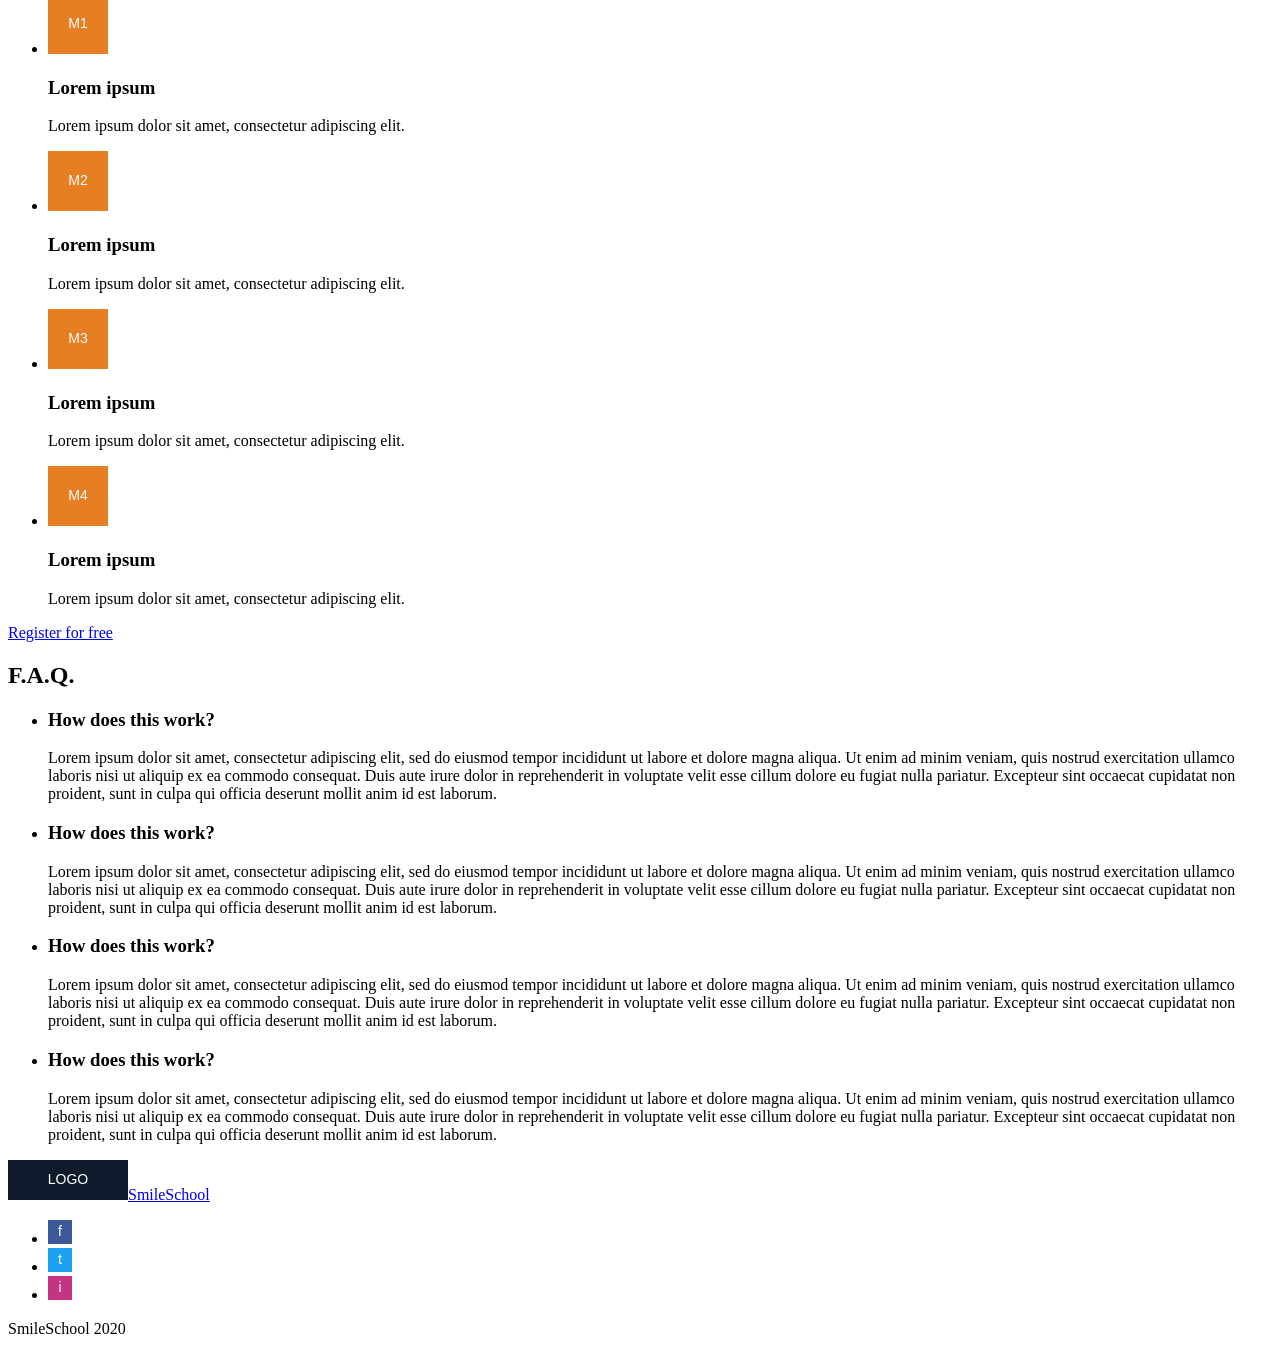
==== commit d80a4198: "a" ====
--- a/css_advanced/task_1/index.html
+++ b/css_advanced/task_1/index.html
@@ -30,22 +30,22 @@
       <p class="learn"><strong>Learn</strong> from the pros</p>
       <ul class="teachers">
         <li>
-          <img src="images/teacher1.jpg" alt="Phillip Massey">
+          <img src="images/profile-image-1.svg" alt="Phillip Massey">
           <h3>Phillip Massey</h3>
           <p>« Smile of the year »<br>2018 - 2019</p>
         </li>
         <li>
-          <img src="images/teacher2.jpg" alt="Nannie Lawrence">
+          <img src="images/profile-image-2.svg" alt="Nannie Lawrence">
           <h3>Nannie Lawrence</h3>
           <p>Best « little smile »<br>2017</p>
         </li>
         <li>
-          <img src="images/teacher3.jpg" alt="Bruce Walters">
+          <img src="images/profile-image-3.svg" alt="Bruce Walters">
           <h3>Bruce Walters</h3>
           <p>Best « Friend Smile »<br>live performance 2019</p>
         </li>
         <li>
-          <img src="images/teacher4.jpg" alt="Henry Hughes">
+          <img src="images/profile-image-4.svg" alt="Henry Hughes">
           <h3>Henry Hughes</h3>
           <p>« 24h smiles » winner<br>2016 - 2019</p>
         </li>
@@ -65,31 +65,31 @@
       <h2>Most <strong>popular</strong> tutorials</h2>
       <ul>
         <li>
-          <div class="thumb"><img src="images/video1.jpg" alt="Diagonal Smile"></div>
+          <div class="thumb"><img src="images/video-thumbnail-1.svg" alt="Diagonal Smile"></div>
           <h3>Diagonal Smile</h3>
           <p>Lorem ipsum dolor sit amet, consect adipiscing elit, sed do eiusmod.</p>
-          <div class="author"><img src="images/teacher1.jpg" alt=""><span>Phillip Massey</span></div>
+          <div class="author"><img src="images/author-profile-1.svg" alt=""><span>Phillip Massey</span></div>
           <div class="meta"><span class="stars stars-4"></span><span>8 min</span></div>
         </li>
         <li>
-          <div class="thumb"><img src="images/video2.jpg" alt="Sad Smile"></div>
+          <div class="thumb"><img src="images/video-thumbnail-2.svg" alt="Sad Smile"></div>
           <h3>Sad Smile</h3>
           <p>Lorem ipsum dolor sit amet, consect adipiscing elit, sed do eiusmod.</p>
-          <div class="author"><img src="images/teacher1.jpg" alt=""><span>Phillip Massey</span></div>
+          <div class="author"><img src="images/author-profile-2.svg" alt=""><span>Phillip Massey</span></div>
           <div class="meta"><span class="stars stars-4"></span><span>8 min</span></div>
         </li>
         <li>
-          <div class="thumb"><img src="images/video3.jpg" alt="Natural Smile"></div>
+          <div class="thumb"><img src="images/video-thumbnail-3.svg" alt="Natural Smile"></div>
           <h3>Natural Smile</h3>
           <p>Lorem ipsum dolor sit amet, consect adipiscing elit, sed do eiusmod.</p>
-          <div class="author"><img src="images/teacher1.jpg" alt=""><span>Phillip Massey</span></div>
+          <div class="author"><img src="images/author-profile-3.svg" alt=""><span>Phillip Massey</span></div>
           <div class="meta"><span class="stars stars-4"></span><span>8 min</span></div>
         </li>
         <li>
-          <div class="thumb"><img src="images/video4.jpg" alt="Happy Smile"></div>
+          <div class="thumb"><img src="images/video-thumbnail-4.svg" alt="Happy Smile"></div>
           <h3>Happy Smile</h3>
           <p>Lorem ipsum dolor sit amet, consect adipiscing elit, sed do eiusmod.</p>
-          <div class="author"><img src="images/teacher1.jpg" alt=""><span>Phillip Massey</span></div>
+          <div class="author"><img src="images/author-profile-4.svg" alt=""><span>Phillip Massey</span></div>
           <div class="meta"><span class="stars stars-4"></span><span>8 min</span></div>
         </li>
       </ul>
@@ -98,10 +98,10 @@
     <section class="membership">
       <h2><strong>Free</strong> membership</h2>
       <ul>
-        <li><img src="images/smile.svg" alt=""><h3>Lorem ipsum</h3><p>Lorem ipsum dolor sit amet, consectetur adipiscing elit.</p></li>
-        <li><img src="images/smile.svg" alt=""><h3>Lorem ipsum</h3><p>Lorem ipsum dolor sit amet, consectetur adipiscing elit.</p></li>
-        <li><img src="images/smile.svg" alt=""><h3>Lorem ipsum</h3><p>Lorem ipsum dolor sit amet, consectetur adipiscing elit.</p></li>
-        <li><img src="images/smile.svg" alt=""><h3>Lorem ipsum</h3><p>Lorem ipsum dolor sit amet, consectetur adipiscing elit.</p></li>
+        <li><img src="images/membership-1.svg" alt=""><h3>Lorem ipsum</h3><p>Lorem ipsum dolor sit amet, consectetur adipiscing elit.</p></li>
+        <li><img src="images/membership-2.svg" alt=""><h3>Lorem ipsum</h3><p>Lorem ipsum dolor sit amet, consectetur adipiscing elit.</p></li>
+        <li><img src="images/membership-3.svg" alt=""><h3>Lorem ipsum</h3><p>Lorem ipsum dolor sit amet, consectetur adipiscing elit.</p></li>
+        <li><img src="images/membership-4.svg" alt=""><h3>Lorem ipsum</h3><p>Lorem ipsum dolor sit amet, consectetur adipiscing elit.</p></li>
       </ul>
       <a class="button" href="#">Register for free</a>
     </section>
